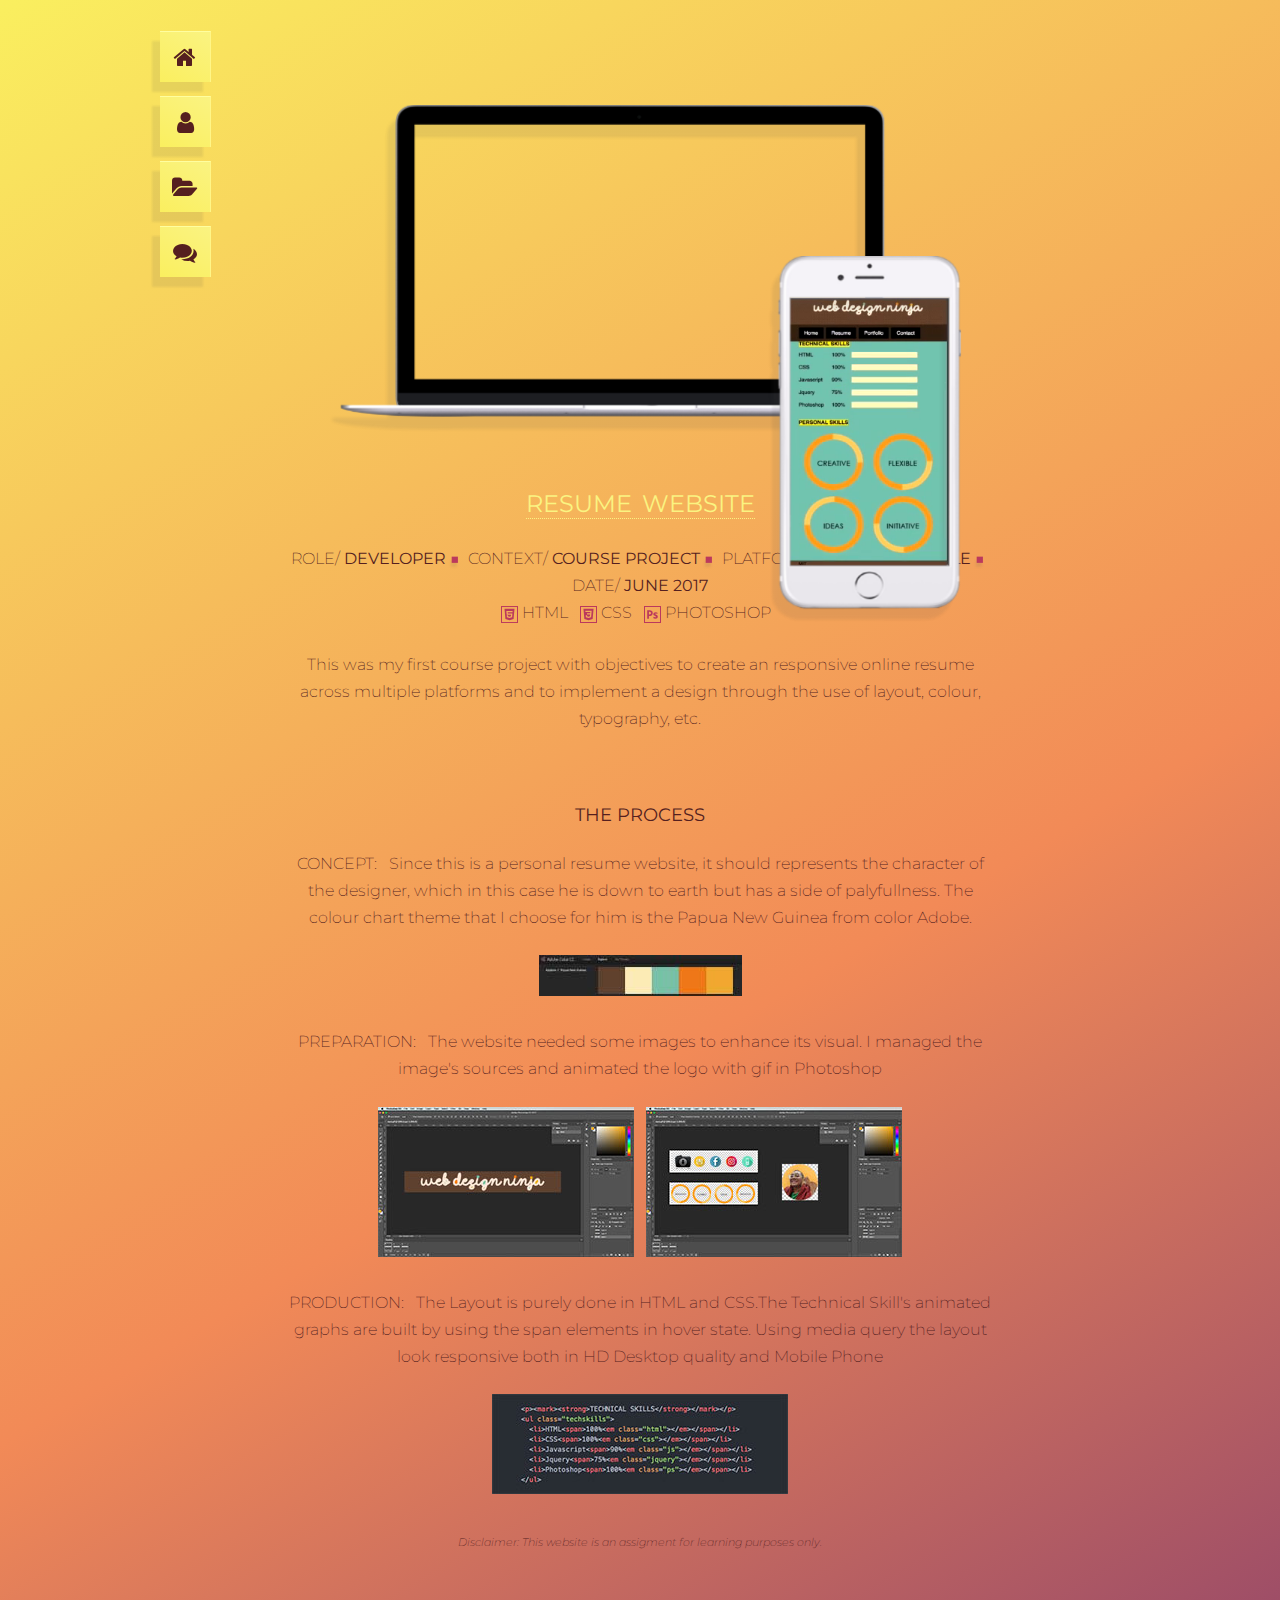
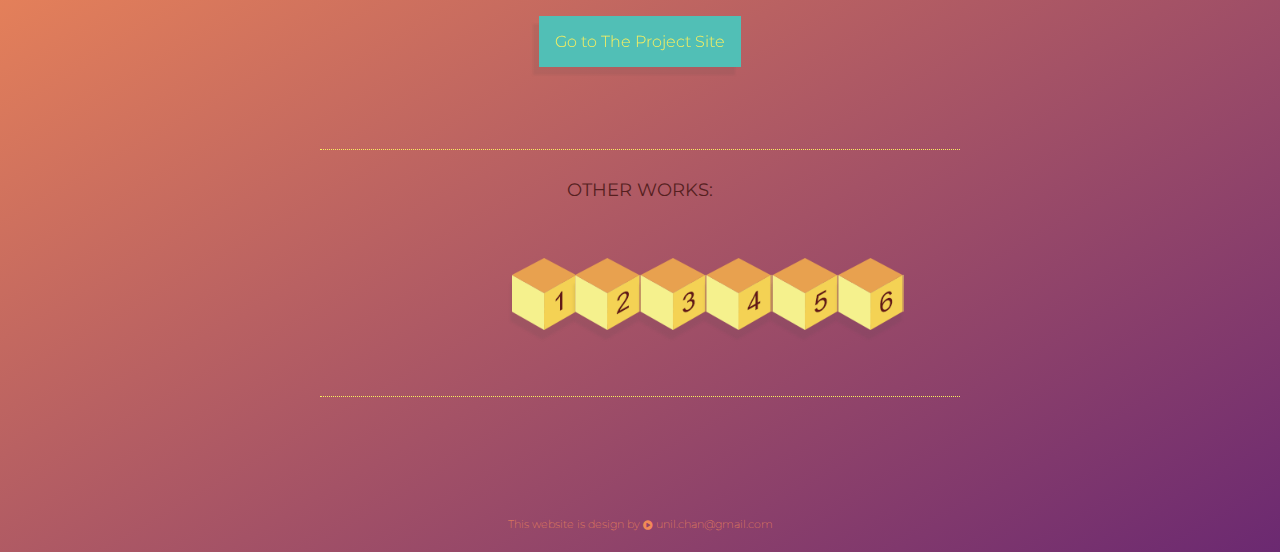
==== work.html @ a3d91840 "added all" ====
<!DOCTYPE html>
<html>

<head>
  <meta charset="utf-8">
  <title>Nila Portfolio</title>
  <meta name="robots" content="noindex, nofollow">
  <meta name="viewport" content="width=device-width, initial-scale=1">
  <link href="https://fonts.googleapis.com/css?family=Montserrat:100,200,300,400,500,600,700" rel="stylesheet">
  <link rel="stylesheet" href="https://cdnjs.cloudflare.com/ajax/libs/font-awesome/4.7.0/css/font-awesome.min.css">
  <link rel="stylesheet" href="styles.css">
</head>

<body>
  <header>
  </header>

  <div class="wrapper">

    <div class="sticky-nav">
    <nav>
      <ul>
        <li><a href="index.html"><span data-hover="HOME"><i style="font-size:24px" class="fa">&#xf015;</i></span></a></li>
        <li><a href="index.html#about"><span data-hover="ABOUT"><i style="font-size:24px" class="fa">&#xf007;</i></span></a></li>
        <li><a href="index.html#portfolio"><span data-hover="WORKS"><i style="font-size:24px" class="fa">&#xf07c;</i></span></a></li>
        <li><a href="index.html#contact"><span data-hover="CONTACT"><i style="font-size:24px" class="fa">&#xf086;</i></span></a></li>
      </ul>
    </nav>
  </div>

    <div id="container-work">
      <section>

<div class="gallery-container">

      <div class="work-gallery1">
        <div class="video">
          <iframe width="1920" height="1080" src="https://www.youtube.com/embed/rnm6Ynow0Yc?rel=0&amp;controls=0&amp;showinfo=0&amp;modestbranding=1&amp;autoplay=1&loop=1&playlist=rnm6Ynow0Yc&amp;vq=hd720" frameborder="0" allowfullscreen></iframe>
        </div> <!-- .video-->
        <div class="laptop"><img src="images/work/LAPTOP_RESIZE.png" alt="laptop"></div>
      </div> <!-- .work-gallery1-->

<div class="device">
      <div class="work-gallery2">
        <div class="video2">
          <video width="216" height="360" loop muted autoplay>
          <source src="movies/mobile_resume.mp4" type="video/mp4">
          Your browser does not support the video tag.
          </video>
        </div> <!-- .video2-->
        <div class="hp"><img src="images/work/HP_RESIZE.png" alt="mobile"></div>
      </div> <!-- .work-gallery2-->
</div> <!-- .device-->

</div>
<!-- .gallery-container-->

      <h2><strong class="title">RESUME WEBSITE</strong></h2>
      <p>ROLE/&nbsp;<strong>DEVELOPER</strong>&nbsp;<span class="block2">&#9632;</span>&nbsp; CONTEXT/&nbsp;<strong>COURSE PROJECT</strong>&nbsp;<span class="block2">&#9632;</span>&nbsp; PLATFORM/&nbsp;<strong>DESKTOP&MOBILE</strong>&nbsp;<span class="block2">&#9632;</span>&nbsp; DATE/&nbsp;<strong>JUNE 2017</strong>
      <br><svg class="icons"><g>
		<rect x="0.5" y="0.544" style="fill:none;stroke:#bb395d;stroke-miterlimit:10;" width="16" height="16"/>
		<path style="fill:#bb395d;" d="M3.499,2.863l0.91,10.225l4.085,1.136l4.096-1.137l0.911-10.224L3.499,2.863L3.499,2.863z
			 M5.39,5.29L5.36,4.953h3.136v1.254H6.729l0.114,1.284h1.653v1.254H5.698L5.39,5.29L5.39,5.29z M11.376,7.829l-0.294,3.302
			l-0.019,0.212l-2.569,0.713l-2.565-0.713L5.753,9.373H7.01l0.089,1l1.396,0.377l1.396-0.378l0.145-1.626H8.499V7.492h2.906
			l-0.03,0.337L11.376,7.829z M11.603,5.29l-0.057,0.636l-0.025,0.282H8.5V4.954h3.133L11.603,5.29z"/>
	</g></svg> HTML &nbsp; <svg class="icons"><g>
		<rect x="0.5" y="0.5" style="fill:none;stroke:#bb395d;stroke-miterlimit:10;" width="16" height="16"/>
		<path style="fill:#bb395d;" d="M8.508,10.644L8.508,10.644z M3.428,2.748l0.923,10.355l4.143,1.15l4.154-1.152l0.924-10.353
			C13.572,2.748,3.428,2.748,3.428,2.748z M11.654,5.116l-0.312,3.5l0,0l-0.216,2.415l-0.019,0.214l-2.605,0.722l-2.601-0.722
			L5.723,9.25h1.275l0.091,1.013l1.416,0.382l0.004-0.001h0.001l1.412-0.381l0.148-1.647H7.104L7.079,8.331L7.021,7.687l-0.03-0.341
			h3.19l0.116-1.3h-4.86L5.412,5.76L5.354,5.116l-0.03-0.341h6.361L11.654,5.116L11.654,5.116z"/>
	</g></svg> CSS &nbsp; <svg class="icons"><g>
		<rect x="0.5" y="0.5" style="fill:none;stroke:#bb395d;stroke-miterlimit:10;" width="16" height="16"/>
		<g>
			<path style="fill:#bb395d;" d="M7.93,5.027C7.414,4.581,6.645,4.328,5.568,4.328c-1.067,0-2.362,0.034-2.362,0.034v8.265h1.732
				V9.972c0,0,0.303-0.004,0.631-0.017c1.186-0.05,1.88-0.409,2.477-1.015C8.503,8.469,8.756,7.8,8.756,6.984
				S8.423,5.449,7.93,5.027z M5.522,8.506C5.243,8.509,5.125,8.518,4.937,8.5V5.646c0,0,0.367-0.013,0.723,0
				c0.892,0.033,1.365,0.663,1.365,1.43C7.024,7.93,6.451,8.495,5.522,8.506z"/>
			<path style="fill:#bb395d;" d="M12.136,8.759c-0.748-0.265-0.986-0.416-0.986-0.706c0-0.315,0.262-0.504,0.724-0.504
				c0.523,0,1.315,0.338,1.59,0.49V6.646c-0.374-0.189-0.942-0.421-1.653-0.421c-1.509,0-2.482,0.87-2.482,2.031
				c-0.013,0.718,0.473,1.232,1.734,1.661c0.711,0.24,0.898,0.571,0.898,0.887s-0.237,0.517-0.811,0.517
				c-0.561,0-1.385-0.321-1.734-0.534l0,0v1.375c0.462,0.252,1.13,0.491,1.734,0.509c1.759,0.055,2.643-0.858,2.643-2.005
				C13.781,9.756,13.295,9.163,12.136,8.759L12.136,8.759z"/>
		</g></svg> PHOTOSHOP &nbsp;</p>
      <p>This was my first course project with objectives to create an responsive online resume across multiple platforms and to implement a design through the use of layout, colour, typography, etc.
      </p>
      &nbsp;
      <h3><strong>THE PROCESS</strong></h3>
      <p>CONCEPT: &nbsp; Since this is a personal resume website, it should represents the character of the designer, which in this case he is down to earth but has a side of palyfullness. The colour chart theme that I choose for him is the Papua New Guinea from color Adobe.</p>
      <img src="images/work/resume/theme.jpg" alt="theme">
      <p>PREPARATION: &nbsp; The website needed some images to enhance its visual. I managed the image's sources and animated the logo with gif in Photoshop</p>
      <img src="images/work/resume/animate.jpg" alt="animate"> &nbsp; <img src="images/work/resume/items.jpg" alt="items">
      <p>PRODUCTION: &nbsp; The Layout is purely done in HTML and CSS.The Technical Skill's animated graphs are built by using the span elements in hover state. Using media query the layout look responsive both in HD Desktop quality and Mobile Phone</p>
      <img src="images/work/resume/html.jpg" alt="animate">
      <p><em><small>Disclaimer: This website is an assigment for learning purposes only.</small></em></p>
      </section>
      <div class="button"><h4><a href="https://nilaindriasari.github.io/resume/index.html" target="_blank">Go to The Project Site</a></h4></div>
    </div>
    <!-- .container-->

    <div class="other-link">
      <h3><strong>OTHER WORKS:</strong></h3>
      <ul>
        <a class="accordion1" href="#">Portfolio1</a>
        <a class="accordion2" href="work2.html">Portfolio2</a>
        <a class="accordion3" href="work3.html">Portfolio3</a>
        <a class="accordion4" href="work4.html">Portfolio4</a>
        <a class="accordion5" href="work5.html">Portfolio5</a>
        <a class="accordion6" href="work6.html">Portfolio6</a>
      </ul>
    </div>

  </div>
  <!-- .wrapper-->


  <footer>
    <small>This website is design by <a href="mailto:unil.chan@gmail.com"><i class="fa fa-play-circle" aria-hidden="true"></i> unil.chan@gmail.com</a></small>
  </footer>
  <script src="js/smoothscroll.js"></script>
  <script src="js/custom.js"></script>
  </body>

</html>
---- styles.css ----
body {
  background: linear-gradient(-30deg, #6b2971, #f28a57, #faef5f) no-repeat;
  font-size: 14px;
  font-family: 'Montserrat', sans-serif;
  font-weight: 200;
  text-align: center;
  margin: 0;
  color: #551f1f;
  padding-top: 5em;
  line-height: 1.7;
}
@media screen and (min-width: 48em){
  body{
    font-size: 16px;
  }
}

a {
  color: #551f1f;
  text-decoration: none;
}

a:hover {
  color: #6b2971;
}

footer a{
  color: #f28a57;
}
footer a:hover{
  color: #faef5f;
}

p {
    margin: 1.5em 0;
}

h1 {
    font-size: 1.4em;
    font-weight: 100;
    line-height: 1.4;
    margin: 1em 0;
}
@media screen and (min-width: 48em){
  h1 {
    font-size: 2.5em;
  }
}

h2 {
    font-size: 1.2em;
    font-weight: 200;
    line-height: 1.2;
    margin: 1.0909em 0;
    word-spacing: 4px;
}
@media screen and (min-width: 48em){
  h2 {
    font-size: 1.5em;
  }
}

h3 {
    font-size: 1.1em;
    font-weight: 200;
    line-height: 1.2;
    margin: 1.2em 0;
}

h4 {
    font-size: .7em;
    font-weight: 300;
    line-height: 1;
    margin: 1.2em 0;
}
@media screen and (min-width: 48em){
  h4 {
      font-size: 1em;
    }
}

small {
    font-size: .7em;
    line-height: 1.7143;
    margin: 1.7143em 0;
}
strong{
  font-weight: 400;
}
.name{
  font-weight: 600;
}
.fa {
    vertical-align: middle;
  }

  img {
    max-width: 100%;
    height: auto;
  }

.title{
  border-bottom: .5px dotted #faf381;
  color: #faf381;
}

/* Layout
------------------------------------------*/

header,
.container1,
.container2,
.container3,
.container-work
footer {
  margin: 0 auto;
  width: 55%;
  max-width: 1080px;
}
footer{
  color: #f28a57;
  margin-bottom: 1em;
}

.wrapper {
  padding: 7em 0;
  /*background: #ffffff;*/
}

.container1,
.container2,
.container3,
.container-work {
  padding-top: 7em;
  padding-bottom: 7em;
  border-top: .3px dotted #faef5f;
}

/* Head styling
------------------------------------------*/

.pic{
  display: block;
  align-items: center;
  vertical-align: middle;
}

.pic img{
  margin: 0 auto;
  /*filter: drop-shadow(-8px 10px 1px rgba(70, 70, 70, 0.1));*/
  transform: translatey(0px);
	animation: float 6s ease-in-out infinite;
  margin-left: 3em;
  margin-right: 2em;
}

.top-text{
  margin-left: -8em;
  transform: scale(.9);
}

@media screen and (min-width: 48em){
  .pic{
    display: flex;
    flex-direction: row;
    align-items: center;
    vertical-align: middle;
  }
  .top-text{
    margin-left: 1em;
    transform: scale(1);
  }
}
@keyframes float {
	0% {
		transform: translatey(0px);
	}
	50% {
		transform: translatey(-10px);
	}
	100% {
		transform: translatey(0px);
	}
}

.pic h1{
  margin-right: 0em;
  margin-left: 2em;
}
@media screen and (min-width: 48em) {
  .pic h1{
    margin-right: 5em;
    margin-left: 0em;
  }
}

.rw-sentence{
  margin: 0;
  text-align: left;
	text-shadow: 1px 1px 1px rgba(70, 70, 70, 0.1));
  filter: drop-shadow(-2px 3px .5px rgba(70, 70, 70, 0.1));
}
@media screen and (min-width: 48em){
  .rw-sentence{
    margin: 0;
    text-align: left;
  	text-shadow: 1px 1px 1px rgba(70, 70, 70, 0.1));
    filter: drop-shadow(-2px 3px .5px rgba(70, 70, 70, 0.1));
  }
}

.rw-sentence span{
	white-space: nowrap;
}

.rw-words{
  color: #51bfb6;
	display: inline;
	text-indent: 10px;
}
.rw-words span{
  padding-bottom: .1em;
  padding-left: .2em;
	position: absolute;
	opacity: 0;
	overflow: hidden;
	width: 100%;
  animation: rotateWordsSecond 12s linear infinite 0s;
}

.rw-words span:nth-child(2) {
	animation-delay: 4s;
}

.rw-words span:nth-child(3) {
	animation-delay: 8s;
}

@keyframes rotateWordsSecond {
    0% { opacity: 1; animation-timing-function: ease-in; width: 0px; }
    10% { opacity: 0.3; width: 0px; }
	  20% { opacity: 1; width: 100%; }
    27% { opacity: 0; width: 100%; }
    100% { opacity: 0; }
}

.border{
  display: flex;
  position: absolute;
  margin-top: -2.3em;
  margin-left: 3.3em;
  padding: 0em;
  color: #faef5f;
}

/* Nav
------------------------------------------*/
ul {
  list-style: none;
  display: block;
  /*margin: 60px auto;*/
  /*width: 100px;*/
  padding: 0em;
  filter: drop-shadow(-8px 10px 1px rgba(70, 70, 70, 0.1));
}
@media screen and (min-width:48em){
  ul{
    width: 400px;
  }
}

li {
  position: relative;
  display: block;
  width: 50px;
  height: 50px;
  line-height: 50px;
  text-align: center;
  font-size: 10px;
  cursor: pointer;
  margin: 0;
  padding-top: 1.5em;
  perspective: 1000px;
}

li span {
	position: relative;
  display: block;
	width: 50px;
  background: linear-gradient(30deg, #faef5f, #faf381);
	transition: transform 0.3s;
	transform-origin: 50% 0;
	transform-style: preserve-3d;
  border-top: .05px solid #FFFE9F;
  border-right: .05px solid #FFF687;
}

li span::before {
	position: absolute;
	top: 100%;
	left: 0;
	width: 100%;
	height: 100%;
	background: #dfae45;
	content: attr(data-hover);
	transition: background 0.5s;
	transform: rotateX(-90deg);
	transform-origin: 50% 0;
  align-content: center;
}

li:hover span,
li:focus span {
	transform: rotateX(90deg) translateY(-22px);
}

li:hover span::before,
li:focus span::before {
	background: linear-gradient(30deg, #bb395d, #f28a57);
  border-top: .05px solid #FFD39F;
  border-right: .05px solid #FFD39F;
  color: #FFF7E3;
}

nav a{
  transition: all 7s ease-in-out;
}

.sticky-nav {
  position: fixed;
  left: 0em;
  top: 0em;
  z-index: 99;
}
@media screen and (min-width: 48em){
  .sticky-nav {
    left: 10em;
  }
}

/* About Page
------------------------------------------*/
.edu-text{
    display: block;
}

.education{
  text-align: center;
  width: 100%;
}

.yoobee{
  margin: 0 auto;
  margin-top: 2em;
}

.yoobee img{
  filter: drop-shadow(-1px 4px 1px rgba(70, 70, 70, 0.1));
}

@media screen and (min-width: 48em){
  .edu-text{
      display: flex;
  }
  .education{
    text-align: right;
    width: 65%;
  }
}

/* Work Page
------------------------------------------*/

.block1{
  color: #faf381;
  filter: drop-shadow(-1px 4px 1px rgba(70, 70, 70, 0.1));
}

.block2{
  color: #bb395d;
  filter: drop-shadow(-1px 4px 1px rgba(70, 70, 70, 0.1));
}

.block3{
  color: #f28a57;
  filter: drop-shadow(-1px 4px 1px rgba(70, 70, 70, 0.1));
}

#portfolio img.thumb:hover,
#portfolio img.thumb:active{
  cursor: pointer;
  animation: float .5s ease-in-out;
}

img.thumb{
  margin-top: 1em;
  margin-right: 1em;
  margin-left: 1em;
}


/* LAptop & HP gallery for Work Page
------------------------------------------*/

#container-work{
  margin: 0 auto;
  width: 55%;
  max-width: 1080px;
  margin-top: -10em;
  padding-bottom: 3em;
  /*border-bottom: .3px dotted #faef5f;*/
}
@media screen and (min-width: 48em){
  #container-work{
    padding-bottom: 5em;
  }
}

.gallery-container{
  width: 100%;
  align-items: center;
  min-height:45em;
  position:relative;
}

.device {
  position: absolute;
  /* left: 65em; */
  right: 0em;
  min-width: 245px;
  top: 33em;
}
@media screen and (min-width: 48em){
  .gallery-container{
    min-height: 0em;
  }
}

.work-gallery1{
  position: relative;
  display: block;
  align-items: center;
  margin: 0em auto;
  /*margin-top: 10em;*/
  margin-bottom: 2em;
  transform: scale(1.7);
}

.work-gallery1 img{
  /*animation: float 6s ease-in-out infinite;*/
  filter: drop-shadow(-10px 15px 2px rgba(70, 70, 70, 0.1));
}

.laptop{
  position: absolute;
  top: 3em;
  left: 0;
  width:100%;
}

.video {
  /*max-width:560px;*/
  max-width: 100%;
  position: relative;
  padding-bottom: 56.25%;
  padding-top: 30px;
  height: 0;
  overflow: hidden;
  transform: scale(.76) translateY(28px); /*new*/
}
@media screen and (min-width: 48em){
  .work-gallery1{
    margin-top: 0em;
    transform: scale(.85);
  }
  .video {
    transform: scale(.76) translateY(0px); /*new*/
  }
}

.video img,
.video2 img {
  margin: 0 auto;
}

.video iframe,
.video object,
.video embed,
.video2 source {
  position: absolute;
  top: 0;
  left: 0;
  width: 100%;
  height: 100%;
}

.work-gallery2{
  position: relative;
  margin-top: -14em;
  margin-bottom: 2em;
  transform: scale(.75);
}
.work-gallery2 img{
  filter: drop-shadow(-10px 15px 2px rgba(70, 70, 70, 0.1));
}

@media screen and(min-width: 48em){
  .work-gallery2{
    margin-top: -25em;
  }
}

.hp{
  position: absolute;
  top: 0em;
  left: 0em;
  /*width:100%;*/
}

.video2 {
  /*max-width:560px;*/
  max-width: 100%;
  position: absolute;
  top: 56px;
  left: 13px;
  /*padding-bottom: 56.25%;
  padding-top: 30px;*/
  /*height: 0;*/
  overflow: hidden;
  transform: scale(1);
}

@media screen and (min-width: 48em){
  .work-gallery2{
    position: relative;
    margin-top: -19em;
    margin-bottom: 0em;
    right: 0em;
    transform: scale(.75);
  }
}

/*navigation button in Work Page
------------*/

.button{
  margin: 0 auto;
  width: 70%;
  margin-top: 4em;
}
@media screen and (min-width: 48em){
  .button{
    margin: 0 auto;
    /*width: 20%;*/
    margin-top: 5em;
  }
}

.button h4 a{
  padding: 1em;
  background-color: #51bfb6;
  color: #faef5f;
  filter: drop-shadow(-6px 8px 1px rgba(70, 70, 70, 0.1));
}

.button h4 a:hover{
  background-color: #faef5f;
  color: #51bfb6;
  filter: drop-shadow(-6px 8px 1px rgba(70, 70, 70, 0.1));
}

.other-link{
  width: 70%;
  padding-top: .5em;
  margin: 0 auto;
  max-width:100%;
  overflow:hidden;
  border-top: .3px dotted #faef5f;
  border-bottom: .3px dotted #faef5f;
}
@media screen and (min-width: 48em) {
  .other-link{
    width:50%;
  }
}

.other-link ul{
  max-width:100%;
  list-style: none;
  /*display: block;
  justify-content: space-between;*/
  filter: none;
  margin-bottom: 3em;
  /*margin-top: 2em;*/
}

/* New */

.other-link a{
  display: block;
  width: 100%;
  font-size: 14px;
  line-height: 1.5em;
  text-align: center;
  margin-bottom: -.5em;
  padding: 35px 25px;
  transform: scale(.7);
}

@media screen and (min-width:48em){
.other-link a{
  flex: .5;
  transition: flex 500ms ease-in-out;
  padding: 20px;
  transform: scale(.7);
}

.other-link a:hover {
  flex: 2;
}
}
@media screen and (min-width:48em){
  .other-link ul{
    width: 50%;
    display: flex;
    flex-direction: row;
    justify-content: space-between;
    padding-bottom: 1em;
    filter: none;
    margin: 0 auto;
    margin-top: 3em;
    margin-bottom: 3em;
    transition: flex 500ms ease-in-out;
    transform: scale(.8);
  }
  .other-link ul:hover{
    width: 78%;
  }
  .other-link a {
    transform: scale(1);
    padding: 35px 7.5px;
    transition: flex 500ms ease-in-out;
  }
}

.other-link a{
  color: rgba(255, 255, 255, 0);
}


/* New */

.accordion1 {
  background-position: left;
  background: url(images/button/try_button1.png) no-repeat;
  filter: drop-shadow(-2px 12px 1px rgba(70, 70, 70, 0.1));
}

.accordion2 {
  background-position: left;
  background: url(images/button/try_button2.png) no-repeat;
  filter: drop-shadow(-2px 12px 1px rgba(70, 70, 70, 0.1));
}

.accordion3 {
  background-position: left;
  background: url(images/button/try_button3.png) no-repeat;
  filter: drop-shadow(-2px 12px 1px rgba(70, 70, 70, 0.1));
}

.accordion4 {
  background-position: left;
  background: url(images/button/try_button4.png) no-repeat;
  filter: drop-shadow(-2px 12px 1px rgba(70, 70, 70, 0.1));
}

.accordion5 {
  background-position: left;
  background: url(images/button/try_button5.png) no-repeat;
  filter: drop-shadow(-2px 12px 1px rgba(70, 70, 70, 0.1));
}

.accordion6 {
  background-position: left;
  background: url(images/button/try_button6.png) no-repeat;
  filter: drop-shadow(-2px 12px 1px rgba(70, 70, 70, 0.1));
}


/* icon
----*/

.icons{
  width: 17px;
  height: 17px;
  vertical-align: middle;
}





/* contact page styling
--------*/
.social-media ul{
  align-content: center;
  margin: 0 auto;
  vertical-align: middle;
}

.social-channels {
    list-style: none;
    padding: 0;
    display: flex;
    justify-content: center;
    padding-top: 1em;
}

.social-channels li {
    margin-right: 2em;
}

.social-channels li a {
    width: 50px;
    height: 50px;
    display: block;
    transition: .2s;
    text-indent: 110%;
    white-space: nowrap;
    overflow: hidden;
  }

.social-channels li a:hover {
  cursor: pointer;
  animation: float .5s ease-in-out;
}


  .email, .linkedin, .googleplus{
  	background: url(images/icon/sprites.png) no-repeat;
  }

  .email{
  	background-position: 0 0;
  	width: 50px;
  	height: 50px;
  }

  .linkedin{
  	background-position: -50px 0;
  	width: 50px;
  	height: 50px;
  }

  .googleplus{
  	background-position: -99px 0;
  	width: 50px;
  	height: 50px;
  }
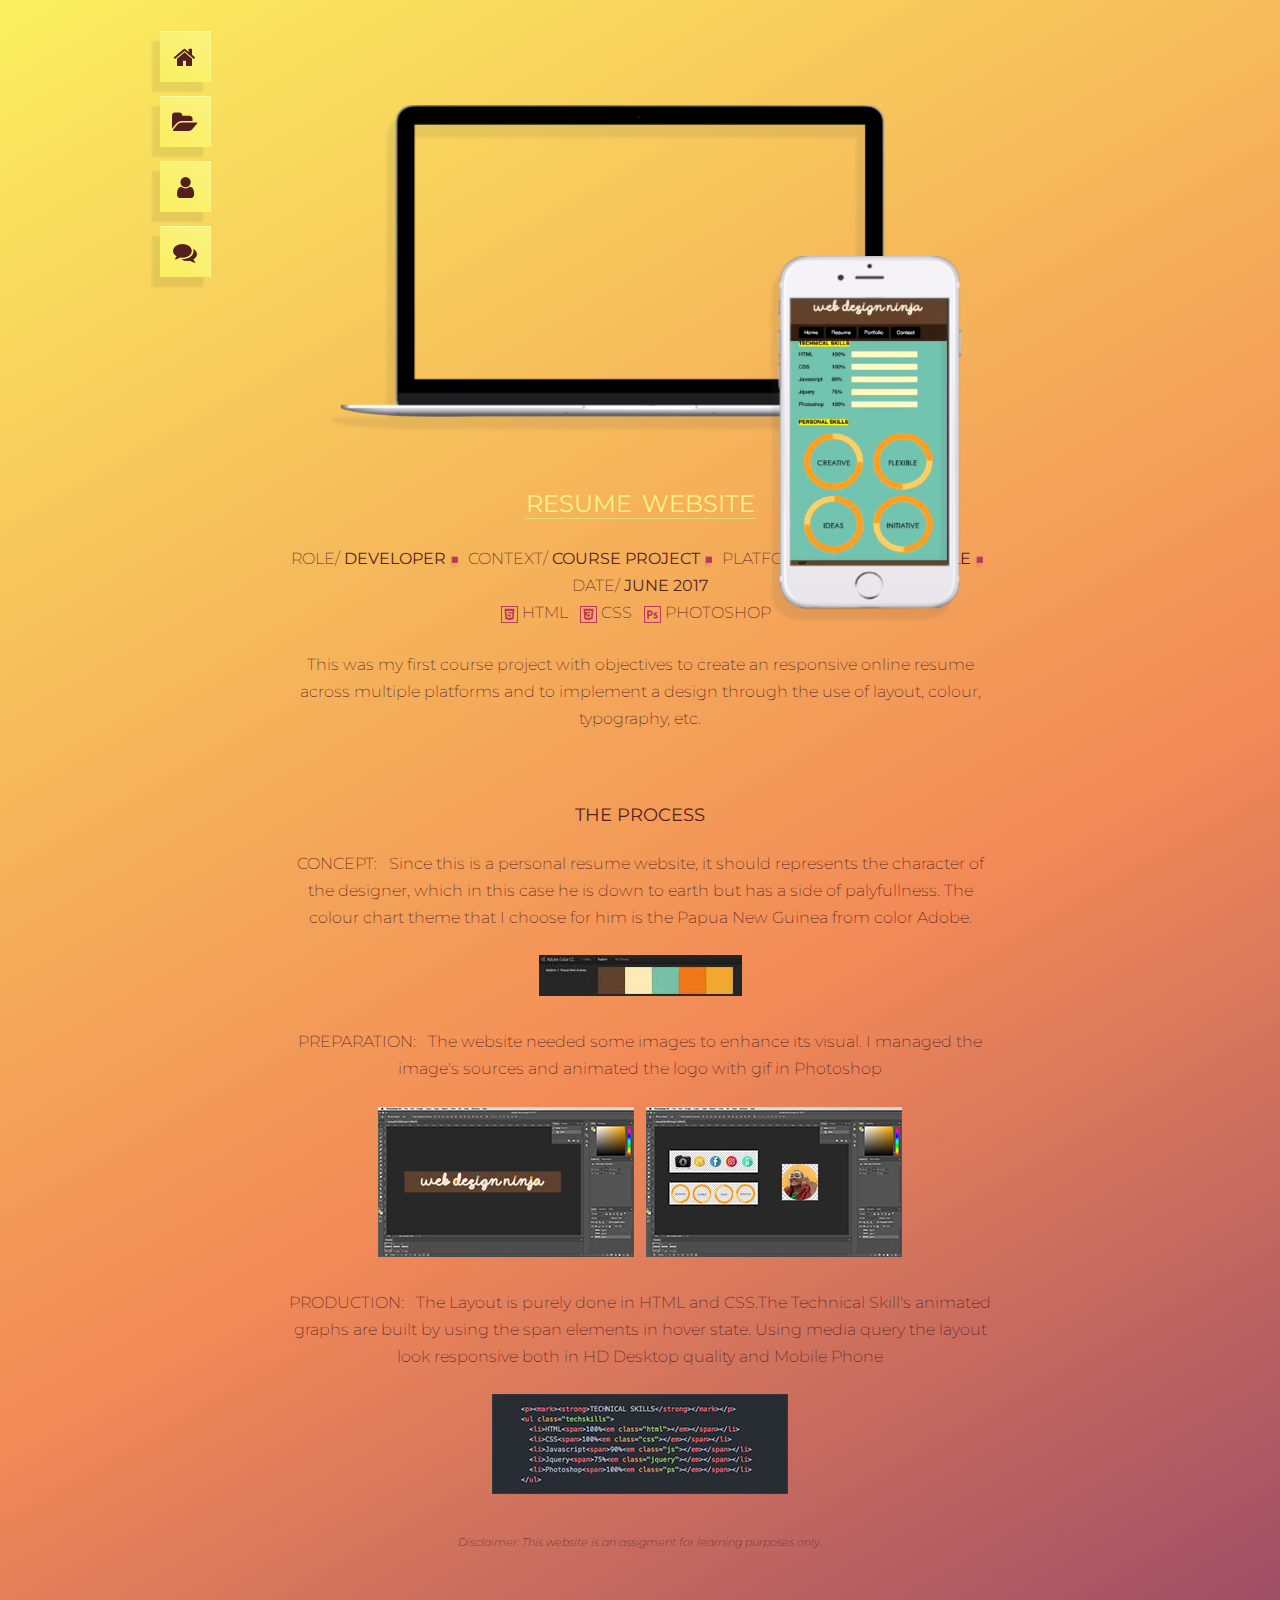
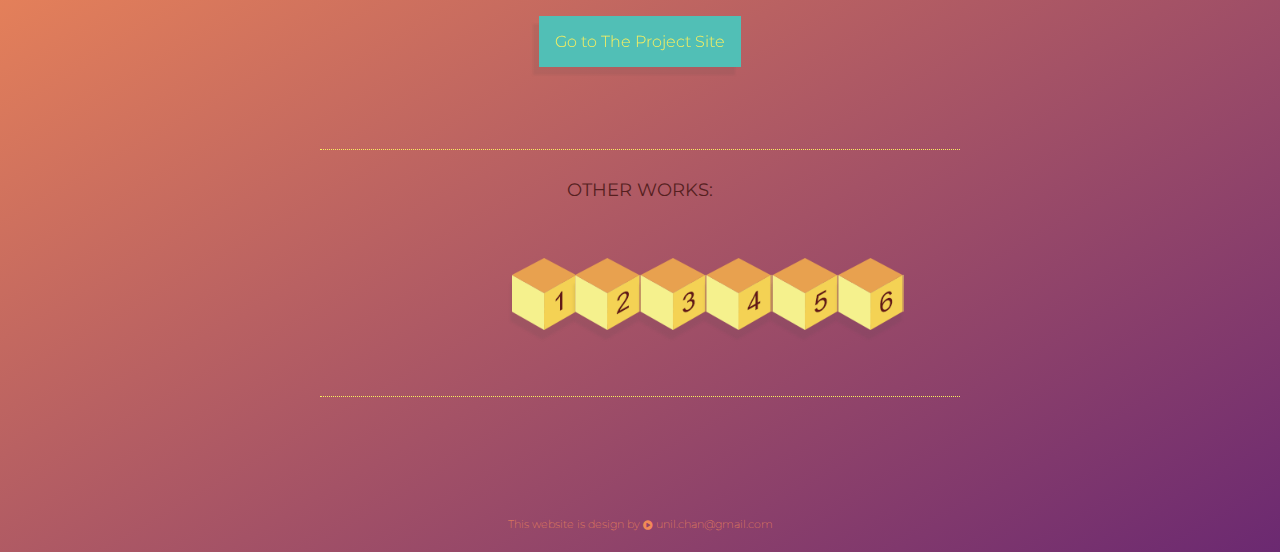
==== commit 7a8bb19a: "added new" ====
--- a/work.html
+++ b/work.html
@@ -21,9 +21,9 @@
     <nav>
       <ul>
         <li><a href="index.html"><span data-hover="HOME"><i style="font-size:24px" class="fa">&#xf015;</i></span></a></li>
-        <li><a href="index.html#about"><span data-hover="ABOUT"><i style="font-size:24px" class="fa">&#xf007;</i></span></a></li>
-        <li><a href="index.html#portfolio"><span data-hover="WORKS"><i style="font-size:24px" class="fa">&#xf07c;</i></span></a></li>
-        <li><a href="index.html#contact"><span data-hover="CONTACT"><i style="font-size:24px" class="fa">&#xf086;</i></span></a></li>
+        <li><a href="#portfolio"><span data-hover="WORKS"><i style="font-size:24px" class="fa">&#xf07c;</i></span></a></li>
+        <li><a href="#about"><span data-hover="ABOUT"><i style="font-size:24px" class="fa">&#xf007;</i></span></a></li>
+        <li><a href="#contact"><span data-hover="CONTACT"><i style="font-size:24px" class="fa">&#xf086;</i></span></a></li>
       </ul>
     </nav>
   </div>
--- a/styles.css
+++ b/styles.css
@@ -128,12 +128,24 @@
 }
 
 .container1,
-.container2,
 .container3,
 .container-work {
   padding-top: 7em;
   padding-bottom: 7em;
+}
+
+.container2{
+  padding-top: 0em;
+  padding-bottom: 7em;
+}
+
+.container-work{
   border-top: .3px dotted #faef5f;
+}
+
+.container1 {
+  border-top: .3px dotted #faef5f;
+  border-bottom: .3px dotted #faef5f;
 }
 
 /* Head styling
@@ -355,6 +367,10 @@
 }
 
 .yoobee img{
+  filter: drop-shadow(-1px 4px 1px rgba(70, 70, 70, 0.1));
+}
+
+.skill{
   filter: drop-shadow(-1px 4px 1px rgba(70, 70, 70, 0.1));
 }
 
@@ -697,9 +713,6 @@
 }
 
 
-
-
-
 /* contact page styling
 --------*/
 .social-media ul{
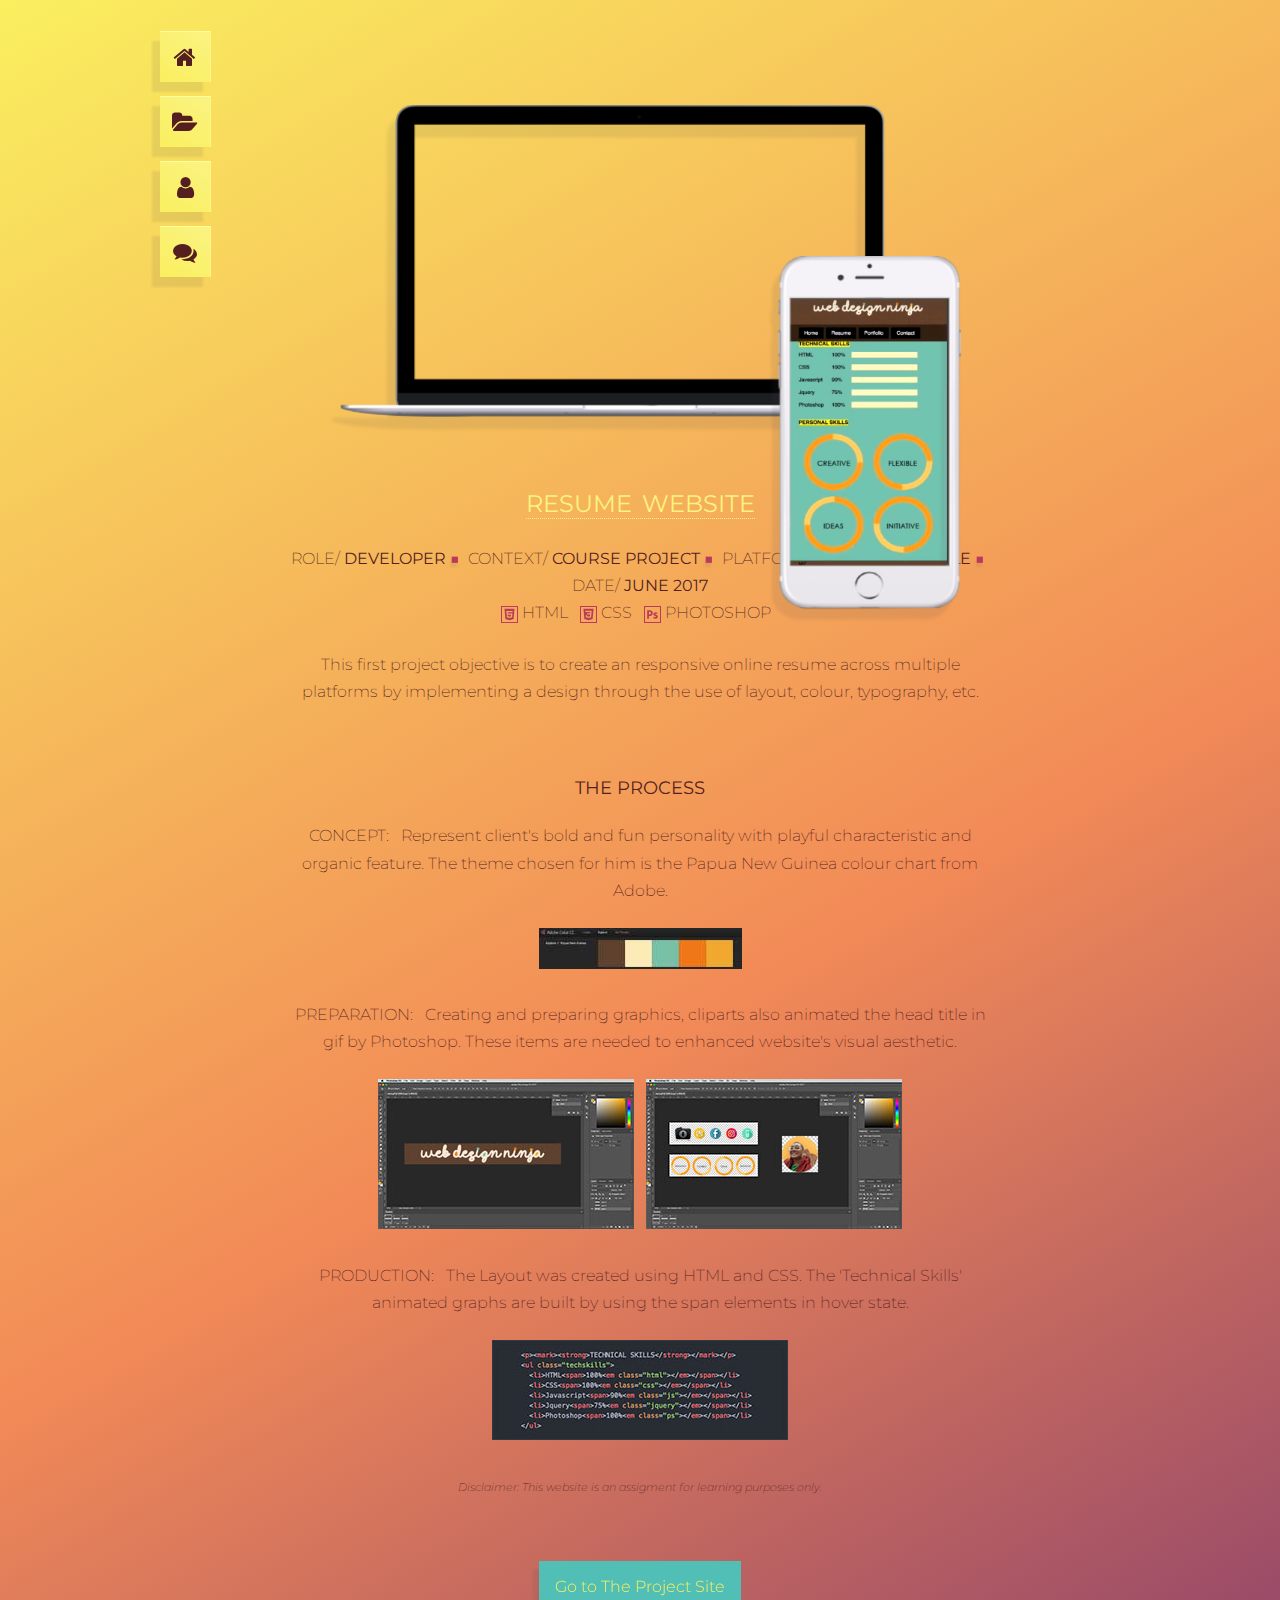
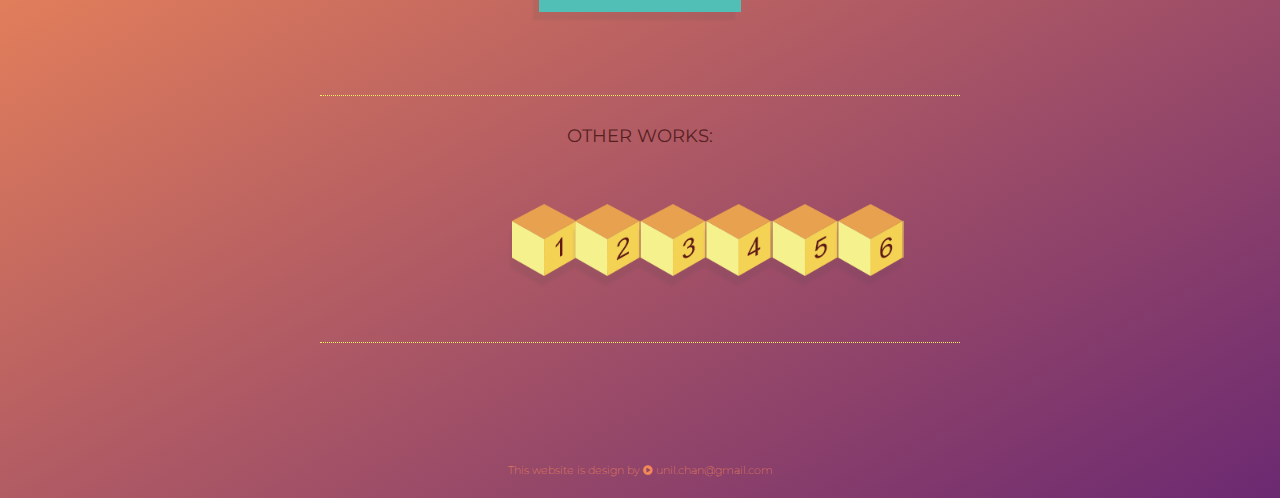
==== commit c254d632: "added all" ====
--- a/work.html
+++ b/work.html
@@ -21,9 +21,9 @@
     <nav>
       <ul>
         <li><a href="index.html"><span data-hover="HOME"><i style="font-size:24px" class="fa">&#xf015;</i></span></a></li>
-        <li><a href="#portfolio"><span data-hover="WORKS"><i style="font-size:24px" class="fa">&#xf07c;</i></span></a></li>
-        <li><a href="#about"><span data-hover="ABOUT"><i style="font-size:24px" class="fa">&#xf007;</i></span></a></li>
-        <li><a href="#contact"><span data-hover="CONTACT"><i style="font-size:24px" class="fa">&#xf086;</i></span></a></li>
+        <li><a href="index.html#portfolio"><span data-hover="WORKS"><i style="font-size:24px" class="fa">&#xf07c;</i></span></a></li>
+        <li><a href="index.html#about"><span data-hover="ABOUT"><i style="font-size:24px" class="fa">&#xf007;</i></span></a></li>
+        <li><a href="index.html#contact"><span data-hover="CONTACT"><i style="font-size:24px" class="fa">&#xf086;</i></span></a></li>
       </ul>
     </nav>
   </div>
@@ -82,15 +82,15 @@
 				c-0.561,0-1.385-0.321-1.734-0.534l0,0v1.375c0.462,0.252,1.13,0.491,1.734,0.509c1.759,0.055,2.643-0.858,2.643-2.005
 				C13.781,9.756,13.295,9.163,12.136,8.759L12.136,8.759z"/>
 		</g></svg> PHOTOSHOP &nbsp;</p>
-      <p>This was my first course project with objectives to create an responsive online resume across multiple platforms and to implement a design through the use of layout, colour, typography, etc.
+      <p>This first project objective is to create an responsive online resume across multiple platforms by implementing a design through the use of layout, colour, typography, etc.
       </p>
       &nbsp;
       <h3><strong>THE PROCESS</strong></h3>
-      <p>CONCEPT: &nbsp; Since this is a personal resume website, it should represents the character of the designer, which in this case he is down to earth but has a side of palyfullness. The colour chart theme that I choose for him is the Papua New Guinea from color Adobe.</p>
+      <p>CONCEPT: &nbsp; Represent client's bold and fun personality with playful characteristic and organic feature. The theme chosen for him is the Papua New Guinea colour chart from Adobe.</p>
       <img src="images/work/resume/theme.jpg" alt="theme">
-      <p>PREPARATION: &nbsp; The website needed some images to enhance its visual. I managed the image's sources and animated the logo with gif in Photoshop</p>
+      <p>PREPARATION: &nbsp; Creating and preparing graphics, cliparts also animated the head title in gif by Photoshop. These items are needed to enhanced website's visual aesthetic.</p>
       <img src="images/work/resume/animate.jpg" alt="animate"> &nbsp; <img src="images/work/resume/items.jpg" alt="items">
-      <p>PRODUCTION: &nbsp; The Layout is purely done in HTML and CSS.The Technical Skill's animated graphs are built by using the span elements in hover state. Using media query the layout look responsive both in HD Desktop quality and Mobile Phone</p>
+      <p>PRODUCTION: &nbsp; The Layout was created using HTML and CSS. The 'Technical Skills' animated graphs are built by using the span elements in hover state.</p>
       <img src="images/work/resume/html.jpg" alt="animate">
       <p><em><small>Disclaimer: This website is an assigment for learning purposes only.</small></em></p>
       </section>
--- a/styles.css
+++ b/styles.css
@@ -103,6 +103,7 @@
   border-bottom: .5px dotted #faf381;
   color: #faf381;
 }
+
 
 /* Layout
 ------------------------------------------*/
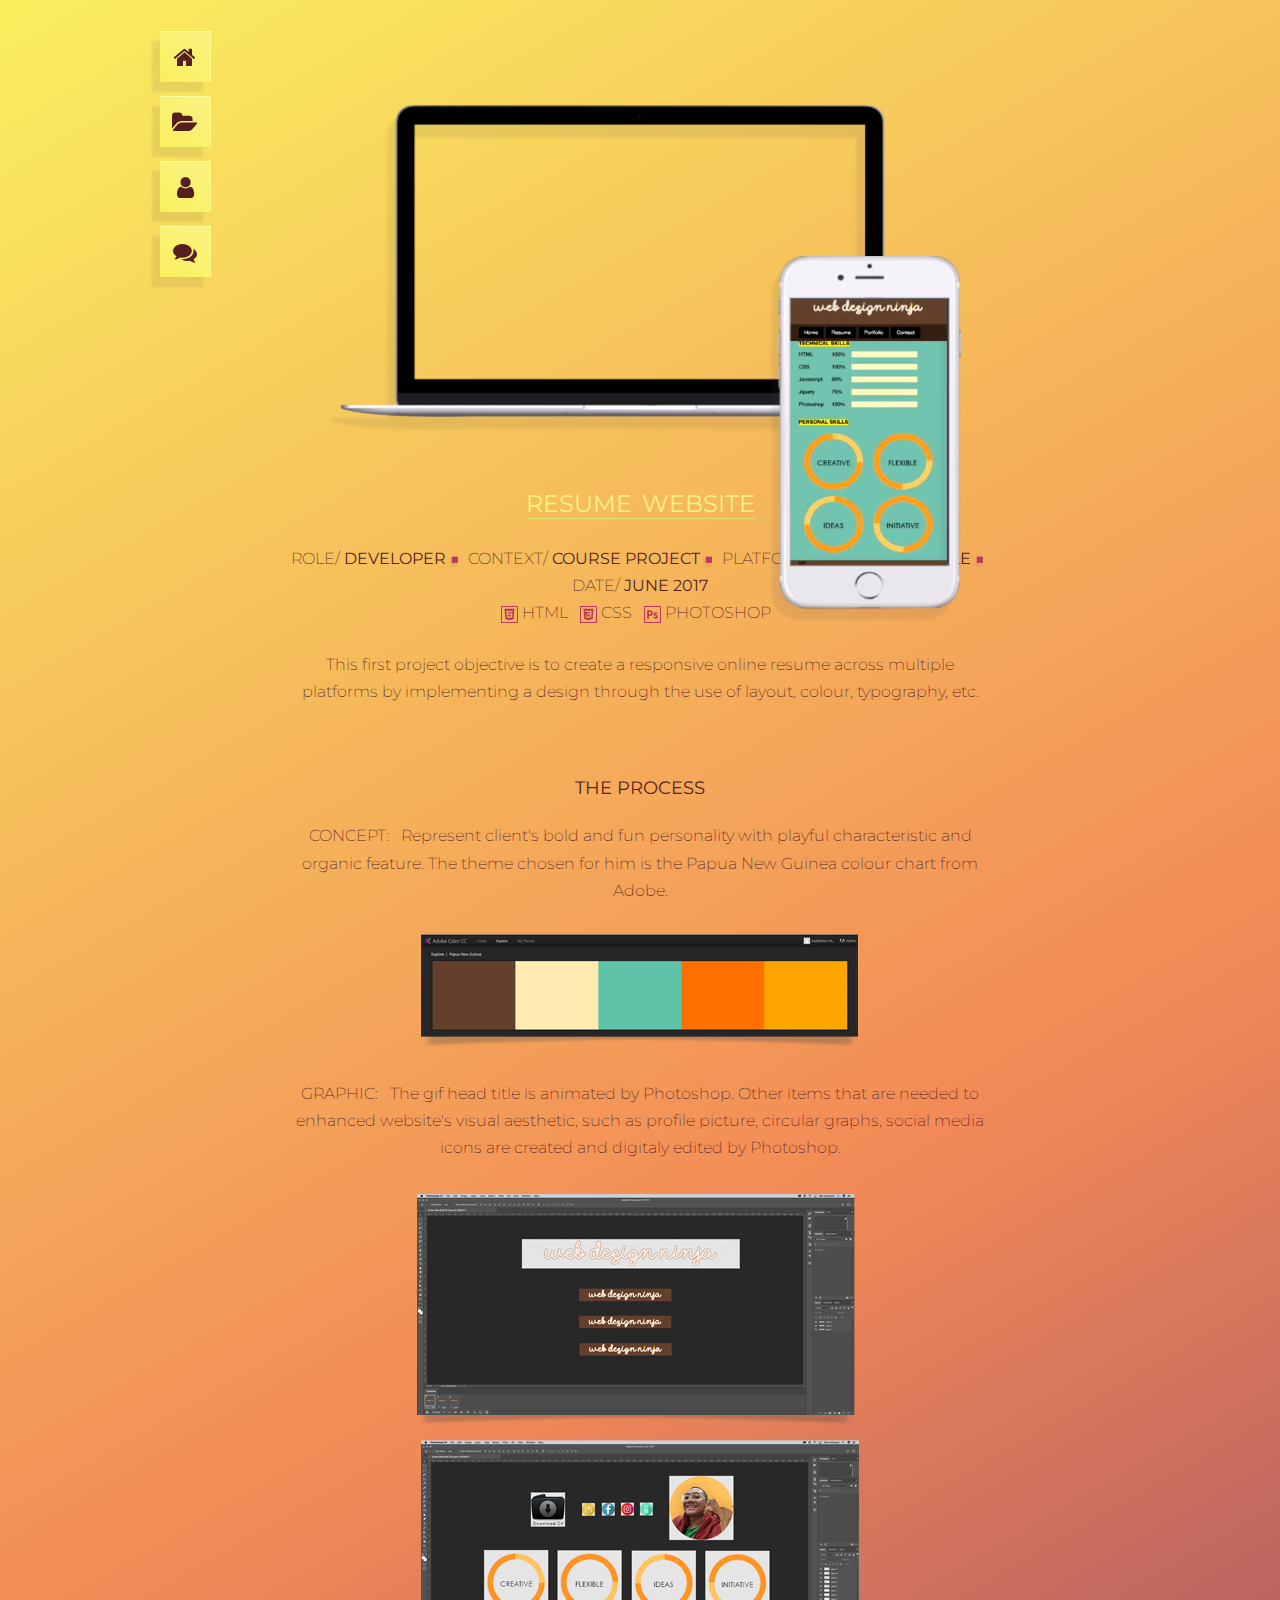
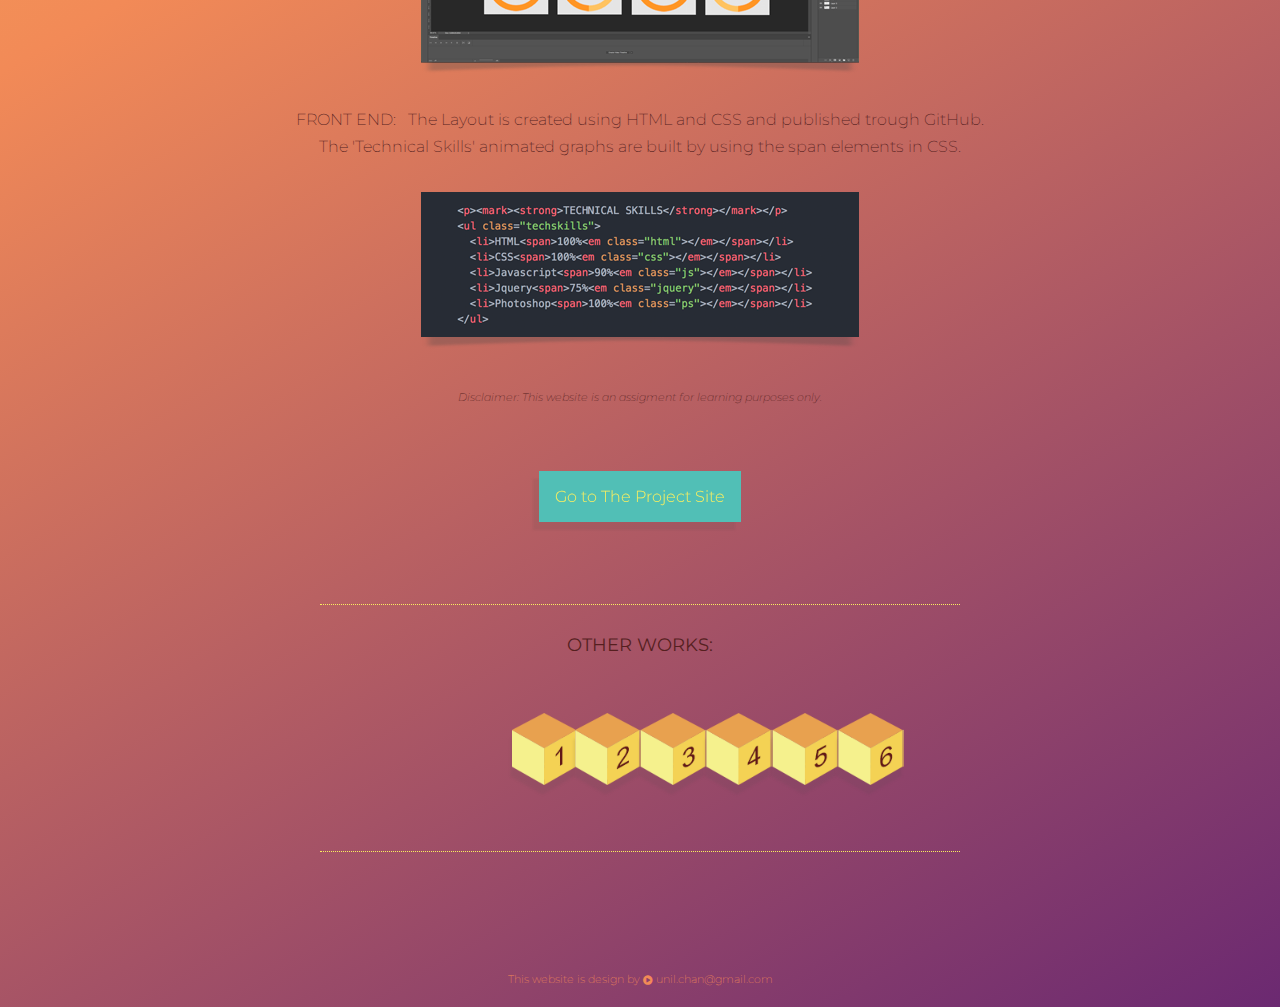
==== commit 5eb2aa32: "Added all" ====
--- a/work.html
+++ b/work.html
@@ -82,16 +82,16 @@
 				c-0.561,0-1.385-0.321-1.734-0.534l0,0v1.375c0.462,0.252,1.13,0.491,1.734,0.509c1.759,0.055,2.643-0.858,2.643-2.005
 				C13.781,9.756,13.295,9.163,12.136,8.759L12.136,8.759z"/>
 		</g></svg> PHOTOSHOP &nbsp;</p>
-      <p>This first project objective is to create an responsive online resume across multiple platforms by implementing a design through the use of layout, colour, typography, etc.
+      <p>This first project objective is to create a responsive online resume across multiple platforms by implementing a design through the use of layout, colour, typography, etc.
       </p>
       &nbsp;
       <h3><strong>THE PROCESS</strong></h3>
       <p>CONCEPT: &nbsp; Represent client's bold and fun personality with playful characteristic and organic feature. The theme chosen for him is the Papua New Guinea colour chart from Adobe.</p>
-      <img src="images/work/resume/theme.jpg" alt="theme">
-      <p>PREPARATION: &nbsp; Creating and preparing graphics, cliparts also animated the head title in gif by Photoshop. These items are needed to enhanced website's visual aesthetic.</p>
-      <img src="images/work/resume/animate.jpg" alt="animate"> &nbsp; <img src="images/work/resume/items.jpg" alt="items">
-      <p>PRODUCTION: &nbsp; The Layout was created using HTML and CSS. The 'Technical Skills' animated graphs are built by using the span elements in hover state.</p>
-      <img src="images/work/resume/html.jpg" alt="animate">
+      <img src="images/work/resume/resume_01.png" alt="theme">
+      <p>GRAPHIC: &nbsp; The gif head title is animated by Photoshop. Other items that are needed to enhanced website's visual aesthetic, such as profile picture, circular graphs, social media icons are created and digitaly edited by Photoshop.</p>
+      <img src="images/work/resume/resume_03.png" alt="animate"> &nbsp; <img src="images/work/resume/resume_02.png" alt="items">
+      <p>FRONT END: &nbsp; The Layout is created using HTML and CSS and published trough GitHub. The 'Technical Skills' animated graphs are built by using the span elements in CSS.</p>
+      <img src="images/work/resume/resume_04.png" alt="animate">
       <p><em><small>Disclaimer: This website is an assigment for learning purposes only.</small></em></p>
       </section>
       <div class="button"><h4><a href="https://nilaindriasari.github.io/resume/index.html" target="_blank">Go to The Project Site</a></h4></div>
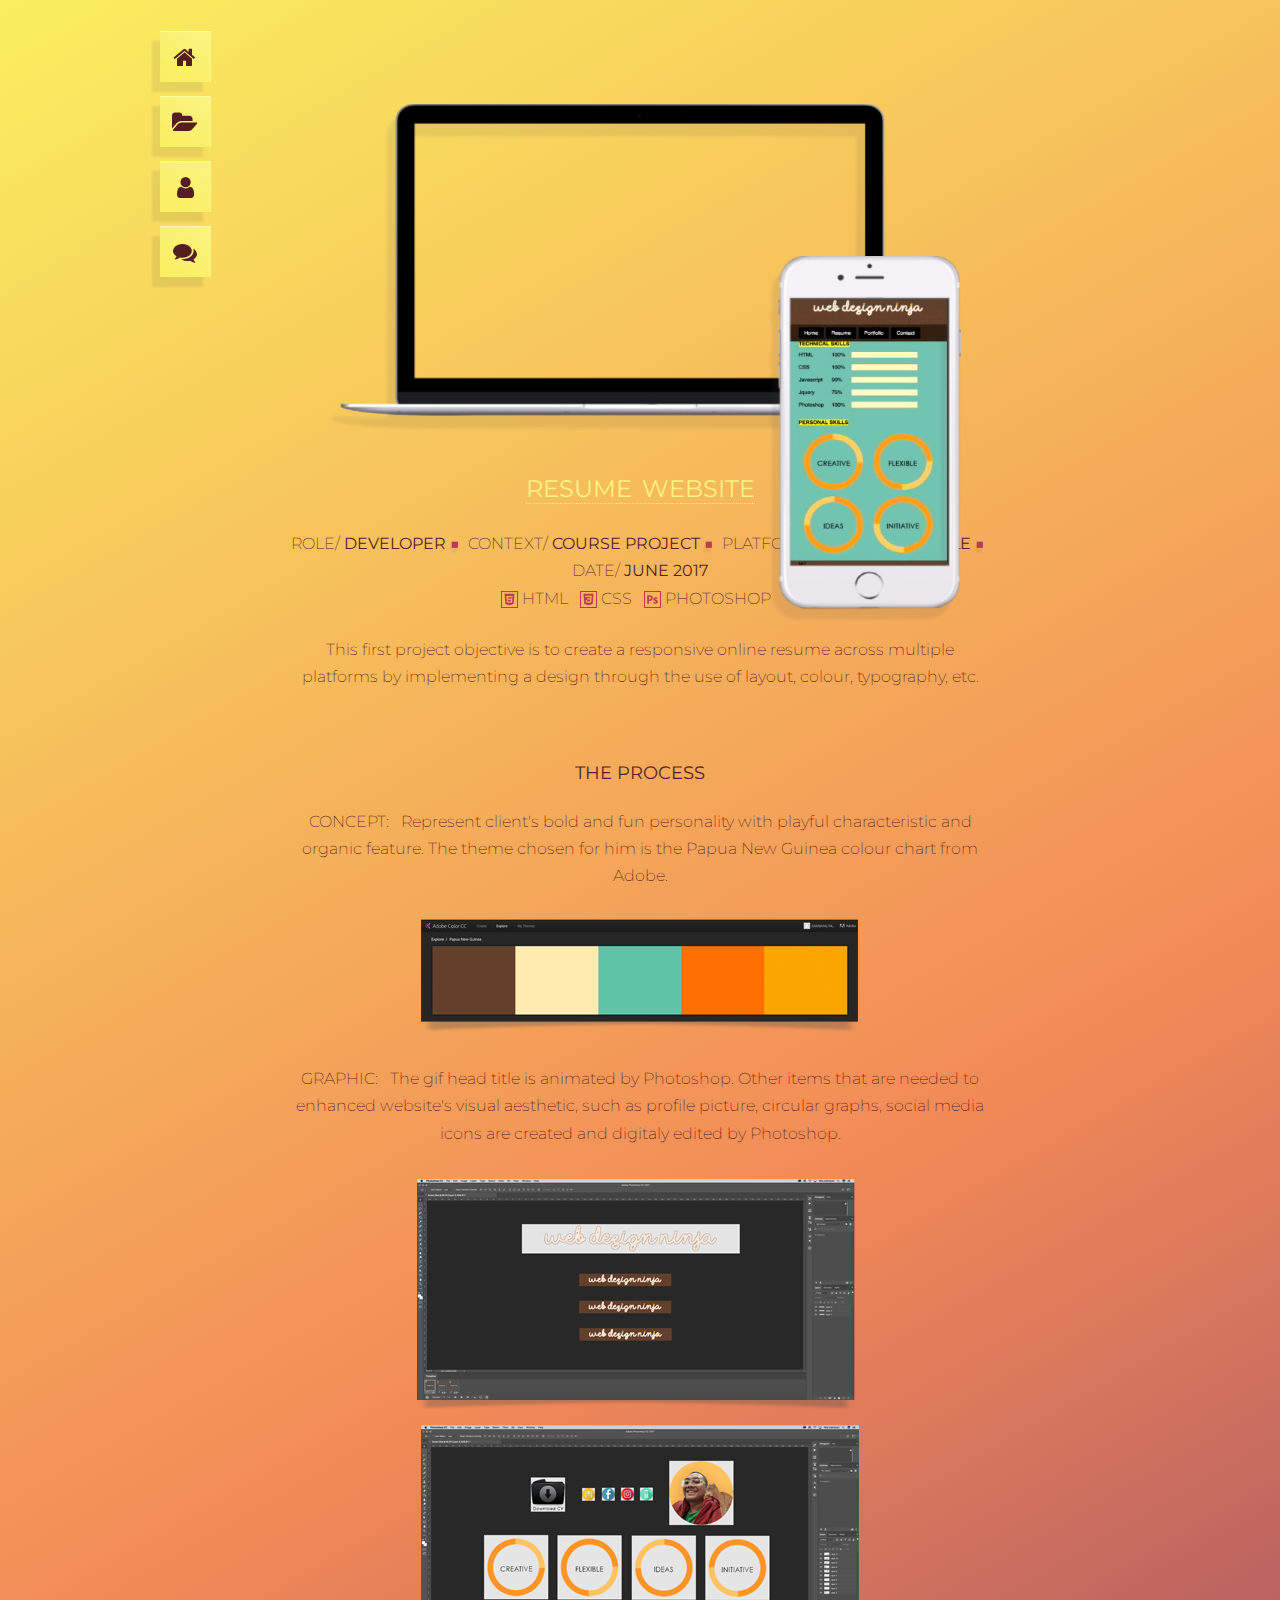
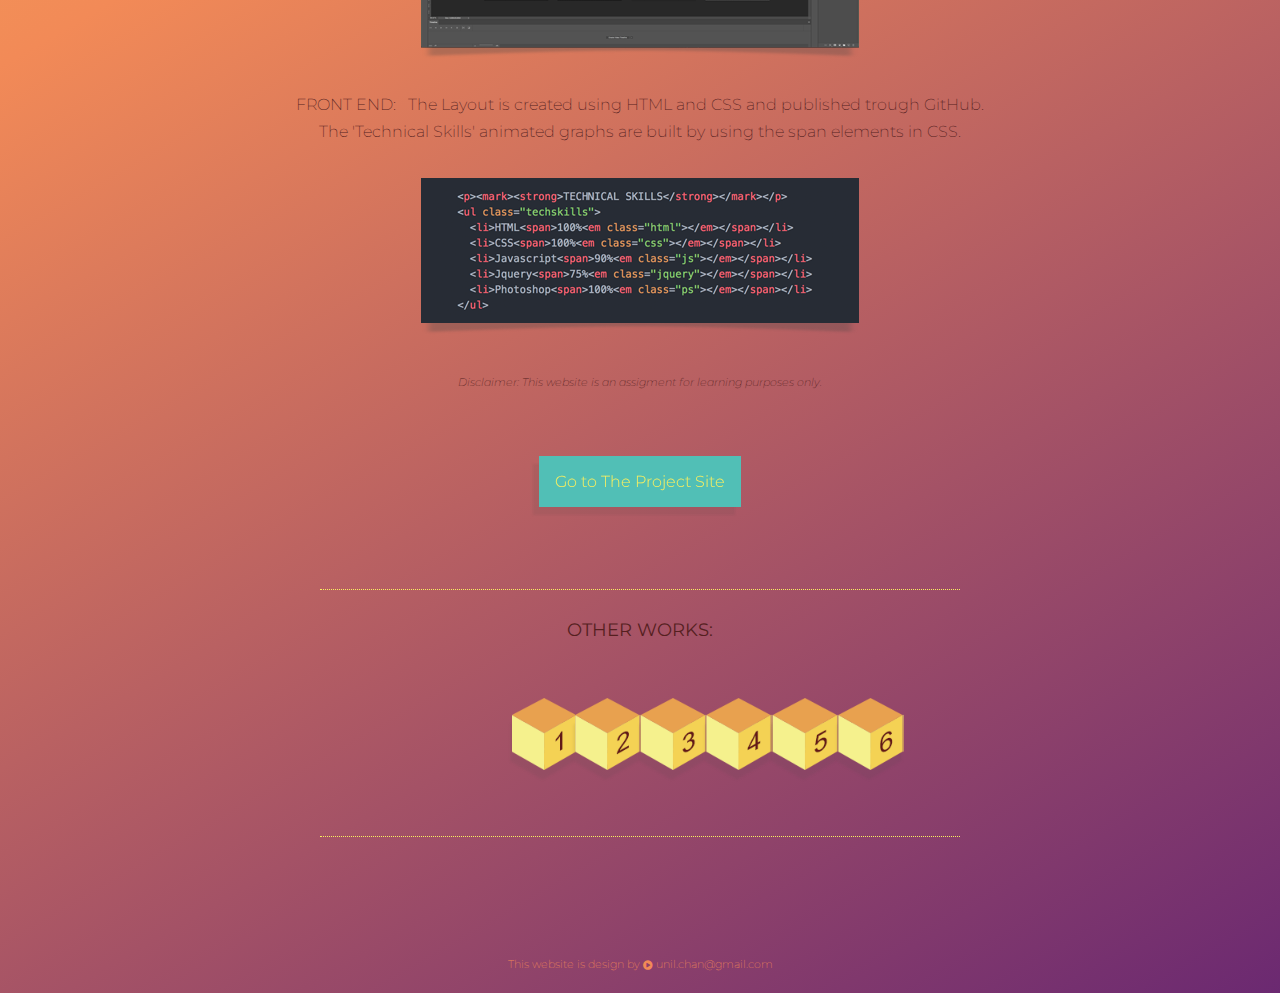
==== commit bc544815: "added all new" ====
--- a/work.html
+++ b/work.html
@@ -34,9 +34,9 @@
 <div class="gallery-container">
 
       <div class="work-gallery1">
-        <div class="video">
-          <iframe width="1920" height="1080" src="https://www.youtube.com/embed/rnm6Ynow0Yc?rel=0&amp;controls=0&amp;showinfo=0&amp;modestbranding=1&amp;autoplay=1&loop=1&playlist=rnm6Ynow0Yc&amp;vq=hd720" frameborder="0" allowfullscreen></iframe>
-        </div> <!-- .video-->
+        <div class="video video-resume">
+          <!-- <iframe width="1920" height="1080" src="https://www.youtube.com/embed/rnm6Ynow0Yc?rel=0&amp;controls=0&amp;showinfo=0&amp;modestbranding=1&amp;autoplay=1&loop=1&playlist=rnm6Ynow0Yc&amp;vq=hd720" frameborder="0" allowfullscreen></iframe> -->
+        </div>
         <div class="laptop"><img src="images/work/LAPTOP_RESIZE.png" alt="laptop"></div>
       </div> <!-- .work-gallery1-->
 
--- a/styles.css
+++ b/styles.css
@@ -437,6 +437,7 @@
   width: 100%;
   align-items: center;
   min-height:45em;
+  /*min-height: 30em;*/
   position:relative;
 }
 
@@ -446,11 +447,15 @@
   right: 0em;
   min-width: 245px;
   top: 33em;
+  /*top: 15em; /*new*/*/
 }
 @media screen and (min-width: 48em){
   .gallery-container{
     min-height: 0em;
   }
+  /*.device {
+    top: 33em;
+  }*/
 }
 
 .work-gallery1{
@@ -480,7 +485,8 @@
   max-width: 100%;
   position: relative;
   padding-bottom: 56.25%;
-  padding-top: 30px;
+  /*padding-top: 30px;*/
+  padding-top: .95em;
   height: 0;
   overflow: hidden;
   transform: scale(.76) translateY(28px); /*new*/
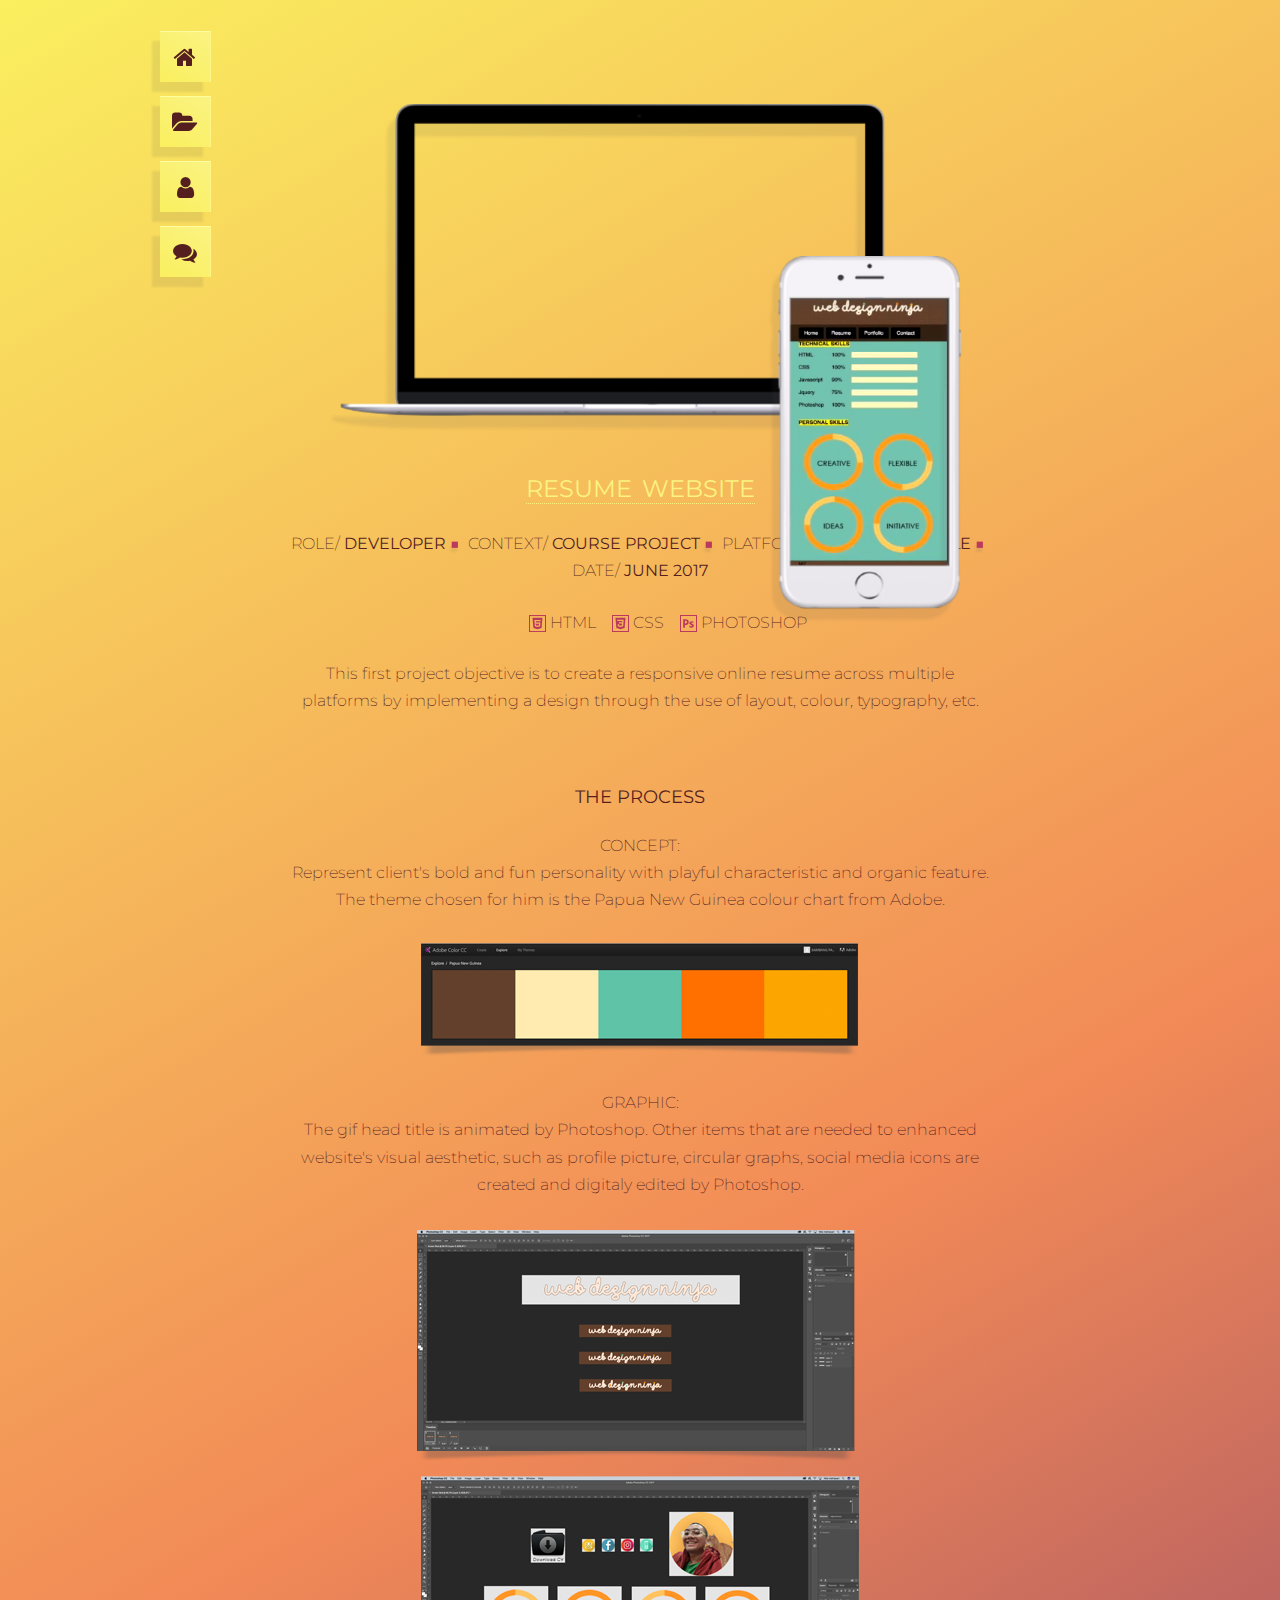
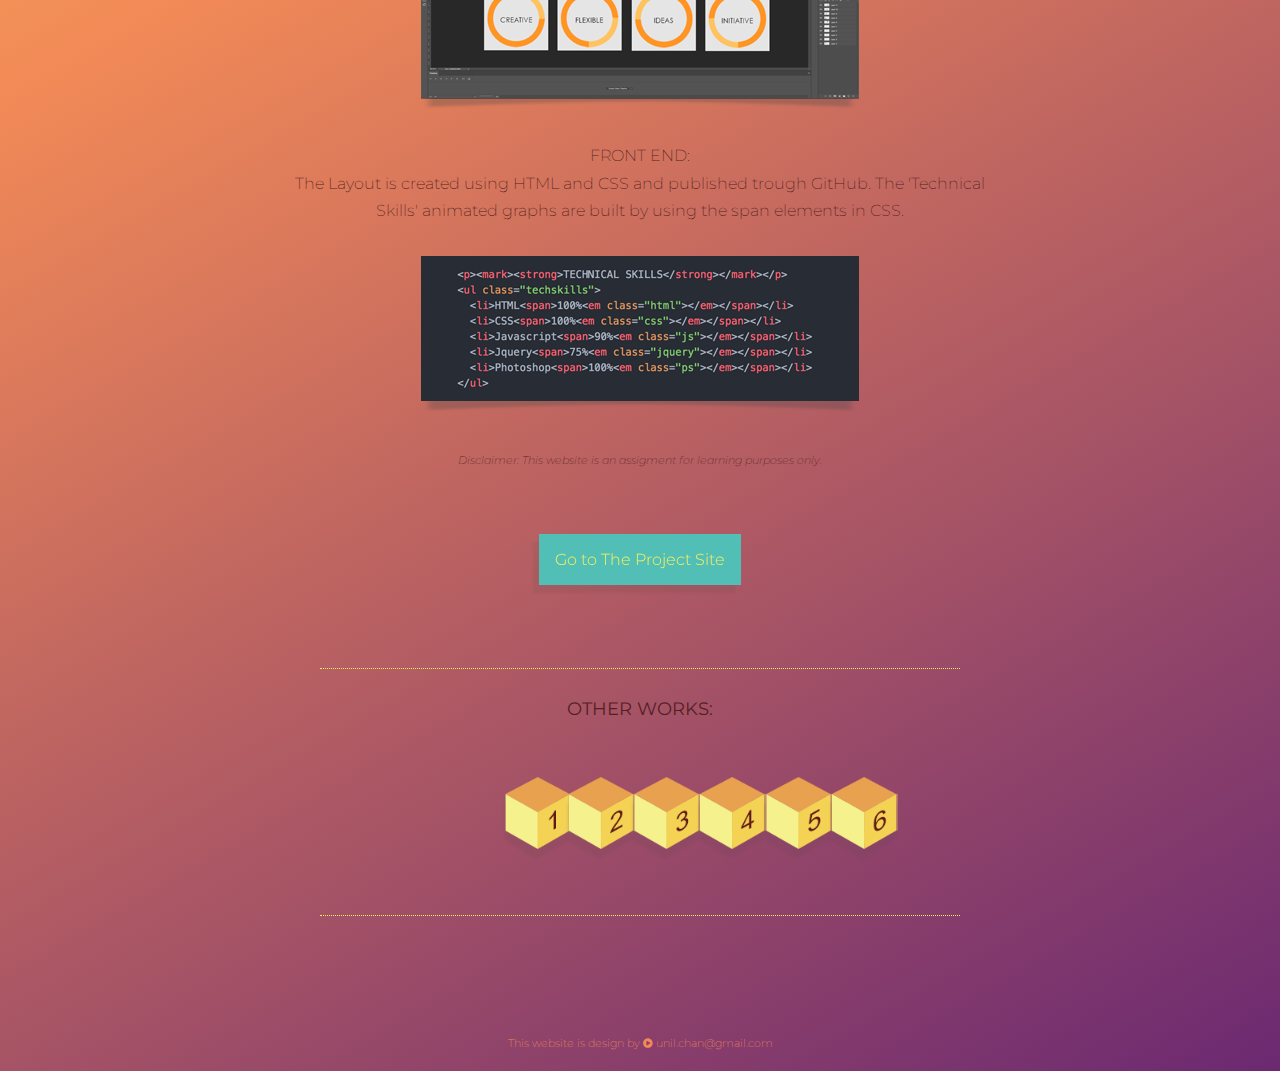
==== commit 59b2630b: "added all new" ====
--- a/work.html
+++ b/work.html
@@ -56,20 +56,20 @@
 <!-- .gallery-container-->
 
       <h2><strong class="title">RESUME WEBSITE</strong></h2>
-      <p>ROLE/&nbsp;<strong>DEVELOPER</strong>&nbsp;<span class="block2">&#9632;</span>&nbsp; CONTEXT/&nbsp;<strong>COURSE PROJECT</strong>&nbsp;<span class="block2">&#9632;</span>&nbsp; PLATFORM/&nbsp;<strong>DESKTOP&MOBILE</strong>&nbsp;<span class="block2">&#9632;</span>&nbsp; DATE/&nbsp;<strong>JUNE 2017</strong>
-      <br><svg class="icons"><g>
+      <p>ROLE/&nbsp;<strong>DEVELOPER</strong>&nbsp;<span class="block-info">&#9632;</span>&nbsp; CONTEXT/&nbsp;<strong>COURSE PROJECT</strong>&nbsp;<span class="block-info">&#9632;</span>&nbsp; PLATFORM/&nbsp;<strong>DESKTOP&MOBILE</strong>&nbsp;<span class="block-info">&#9632;</span>&nbsp; DATE/&nbsp;<strong>JUNE 2017</strong>
+      <br><ul class="software"><li><svg class="icons"><g>
 		<rect x="0.5" y="0.544" style="fill:none;stroke:#bb395d;stroke-miterlimit:10;" width="16" height="16"/>
 		<path style="fill:#bb395d;" d="M3.499,2.863l0.91,10.225l4.085,1.136l4.096-1.137l0.911-10.224L3.499,2.863L3.499,2.863z
 			 M5.39,5.29L5.36,4.953h3.136v1.254H6.729l0.114,1.284h1.653v1.254H5.698L5.39,5.29L5.39,5.29z M11.376,7.829l-0.294,3.302
 			l-0.019,0.212l-2.569,0.713l-2.565-0.713L5.753,9.373H7.01l0.089,1l1.396,0.377l1.396-0.378l0.145-1.626H8.499V7.492h2.906
 			l-0.03,0.337L11.376,7.829z M11.603,5.29l-0.057,0.636l-0.025,0.282H8.5V4.954h3.133L11.603,5.29z"/>
-	</g></svg> HTML &nbsp; <svg class="icons"><g>
+	</g></svg> HTML </li><li><svg class="icons"><g>
 		<rect x="0.5" y="0.5" style="fill:none;stroke:#bb395d;stroke-miterlimit:10;" width="16" height="16"/>
 		<path style="fill:#bb395d;" d="M8.508,10.644L8.508,10.644z M3.428,2.748l0.923,10.355l4.143,1.15l4.154-1.152l0.924-10.353
 			C13.572,2.748,3.428,2.748,3.428,2.748z M11.654,5.116l-0.312,3.5l0,0l-0.216,2.415l-0.019,0.214l-2.605,0.722l-2.601-0.722
 			L5.723,9.25h1.275l0.091,1.013l1.416,0.382l0.004-0.001h0.001l1.412-0.381l0.148-1.647H7.104L7.079,8.331L7.021,7.687l-0.03-0.341
 			h3.19l0.116-1.3h-4.86L5.412,5.76L5.354,5.116l-0.03-0.341h6.361L11.654,5.116L11.654,5.116z"/>
-	</g></svg> CSS &nbsp; <svg class="icons"><g>
+	</g></svg> CSS </li><li><svg class="icons"><g>
 		<rect x="0.5" y="0.5" style="fill:none;stroke:#bb395d;stroke-miterlimit:10;" width="16" height="16"/>
 		<g>
 			<path style="fill:#bb395d;" d="M7.93,5.027C7.414,4.581,6.645,4.328,5.568,4.328c-1.067,0-2.362,0.034-2.362,0.034v8.265h1.732
@@ -81,18 +81,20 @@
 				c-0.013,0.718,0.473,1.232,1.734,1.661c0.711,0.24,0.898,0.571,0.898,0.887s-0.237,0.517-0.811,0.517
 				c-0.561,0-1.385-0.321-1.734-0.534l0,0v1.375c0.462,0.252,1.13,0.491,1.734,0.509c1.759,0.055,2.643-0.858,2.643-2.005
 				C13.781,9.756,13.295,9.163,12.136,8.759L12.136,8.759z"/>
-		</g></svg> PHOTOSHOP &nbsp;</p>
+		</g></svg> PHOTOSHOP </li></ul></p>
+    <div class="body-text">
       <p>This first project objective is to create a responsive online resume across multiple platforms by implementing a design through the use of layout, colour, typography, etc.
       </p>
       &nbsp;
       <h3><strong>THE PROCESS</strong></h3>
-      <p>CONCEPT: &nbsp; Represent client's bold and fun personality with playful characteristic and organic feature. The theme chosen for him is the Papua New Guinea colour chart from Adobe.</p>
+      <p>CONCEPT:<br>Represent client's bold and fun personality with playful characteristic and organic feature. The theme chosen for him is the Papua New Guinea colour chart from Adobe.</p>
       <img src="images/work/resume/resume_01.png" alt="theme">
-      <p>GRAPHIC: &nbsp; The gif head title is animated by Photoshop. Other items that are needed to enhanced website's visual aesthetic, such as profile picture, circular graphs, social media icons are created and digitaly edited by Photoshop.</p>
+      <p>GRAPHIC:<br>The gif head title is animated by Photoshop. Other items that are needed to enhanced website's visual aesthetic, such as profile picture, circular graphs, social media icons are created and digitaly edited by Photoshop.</p>
       <img src="images/work/resume/resume_03.png" alt="animate"> &nbsp; <img src="images/work/resume/resume_02.png" alt="items">
-      <p>FRONT END: &nbsp; The Layout is created using HTML and CSS and published trough GitHub. The 'Technical Skills' animated graphs are built by using the span elements in CSS.</p>
+      <p>FRONT END:<br>The Layout is created using HTML and CSS and published trough GitHub. The 'Technical Skills' animated graphs are built by using the span elements in CSS.</p>
       <img src="images/work/resume/resume_04.png" alt="animate">
       <p><em><small>Disclaimer: This website is an assigment for learning purposes only.</small></em></p>
+    </div> <!-- .body-text-->
       </section>
       <div class="button"><h4><a href="https://nilaindriasari.github.io/resume/index.html" target="_blank">Go to The Project Site</a></h4></div>
     </div>
--- a/styles.css
+++ b/styles.css
@@ -268,7 +268,7 @@
 
 /* Nav
 ------------------------------------------*/
-ul {
+.sticky-nav ul {
   list-style: none;
   display: block;
   /*margin: 60px auto;*/
@@ -277,12 +277,12 @@
   filter: drop-shadow(-8px 10px 1px rgba(70, 70, 70, 0.1));
 }
 @media screen and (min-width:48em){
-  ul{
+  .sticky-nav ul{
     width: 400px;
   }
 }
 
-li {
+.sticky-nav li {
   position: relative;
   display: block;
   width: 50px;
@@ -296,7 +296,7 @@
   perspective: 1000px;
 }
 
-li span {
+.sticky-nav li span {
 	position: relative;
   display: block;
 	width: 50px;
@@ -308,7 +308,7 @@
   border-right: .05px solid #FFF687;
 }
 
-li span::before {
+.sticky-nav li span::before {
 	position: absolute;
 	top: 100%;
 	left: 0;
@@ -322,20 +322,20 @@
   align-content: center;
 }
 
-li:hover span,
-li:focus span {
+.sticky-nav li:hover span,
+.sticky-nav li:focus span {
 	transform: rotateX(90deg) translateY(-22px);
 }
 
-li:hover span::before,
-li:focus span::before {
+.sticky-nav li:hover span::before,
+.sticky-nav li:focus span::before {
 	background: linear-gradient(30deg, #bb395d, #f28a57);
   border-top: .05px solid #FFD39F;
   border-right: .05px solid #FFD39F;
   color: #FFF7E3;
 }
 
-nav a{
+.sticky-nav nav a{
   transition: all 7s ease-in-out;
 }
 
@@ -393,14 +393,25 @@
   filter: drop-shadow(-1px 4px 1px rgba(70, 70, 70, 0.1));
 }
 
-.block2{
-  color: #bb395d;
-  filter: drop-shadow(-1px 4px 1px rgba(70, 70, 70, 0.1));
-}
+.block2,
+.block-info{
+    color: #bb395d;
+    filter: drop-shadow(-1px 4px 1px rgba(70, 70, 70, 0.1));
+  }
+
 
 .block3{
   color: #f28a57;
   filter: drop-shadow(-1px 4px 1px rgba(70, 70, 70, 0.1));
+}
+
+.block-info{
+  display: none;
+}
+@media screen and (min-width: 48em){
+  .block-info{
+    display: inline;
+  }
 }
 
 #portfolio img.thumb:hover,
@@ -415,6 +426,45 @@
   margin-left: 1em;
 }
 
+ul.software {
+list-style: none;
+display: block;
+margin: 0 auto;
+}
+.software li{
+  padding-top: .7em;
+  line-height: 0em;
+  font-size: 14px;
+  /*width: 100%;*/
+  height: auto;
+  text-align: left;
+  margin-left: 1em;
+}
+@media screen and (min-width: 48em){
+ul.software {
+display: inline-block;
+margin: 0 auto;
+}
+.software li{
+  padding-top: 0em;
+  line-height: 0em;
+  font-size: 16px;
+  /*width: 100%;*/
+  height: auto;
+  text-align: center;
+  margin-left: 1em;
+  display: inline-block;
+}
+}
+
+.body-text{
+  text-align: justify;
+}
+@media screen and (min-width: 48em){
+  .body-text{
+    text-align: center;
+  }
+}
 
 /* LAptop & HP gallery for Work Page
 ------------------------------------------*/
@@ -488,7 +538,6 @@
   /*padding-top: 30px;*/
   padding-top: .95em;
   height: 0;
-  overflow: hidden;
   transform: scale(.76) translateY(28px); /*new*/
 }
 @media screen and (min-width: 48em){
@@ -497,12 +546,14 @@
     transform: scale(.85);
   }
   .video {
+    overflow: hidden;
     transform: scale(.76) translateY(0px); /*new*/
   }
 }
 
 .video img,
 .video2 img {
+  display: block;
   margin: 0 auto;
 }
 
@@ -608,6 +659,8 @@
 }
 
 .other-link ul{
+  padding-left: 0em;
+  padding-right: 1em;
   max-width:100%;
   list-style: none;
   /*display: block;
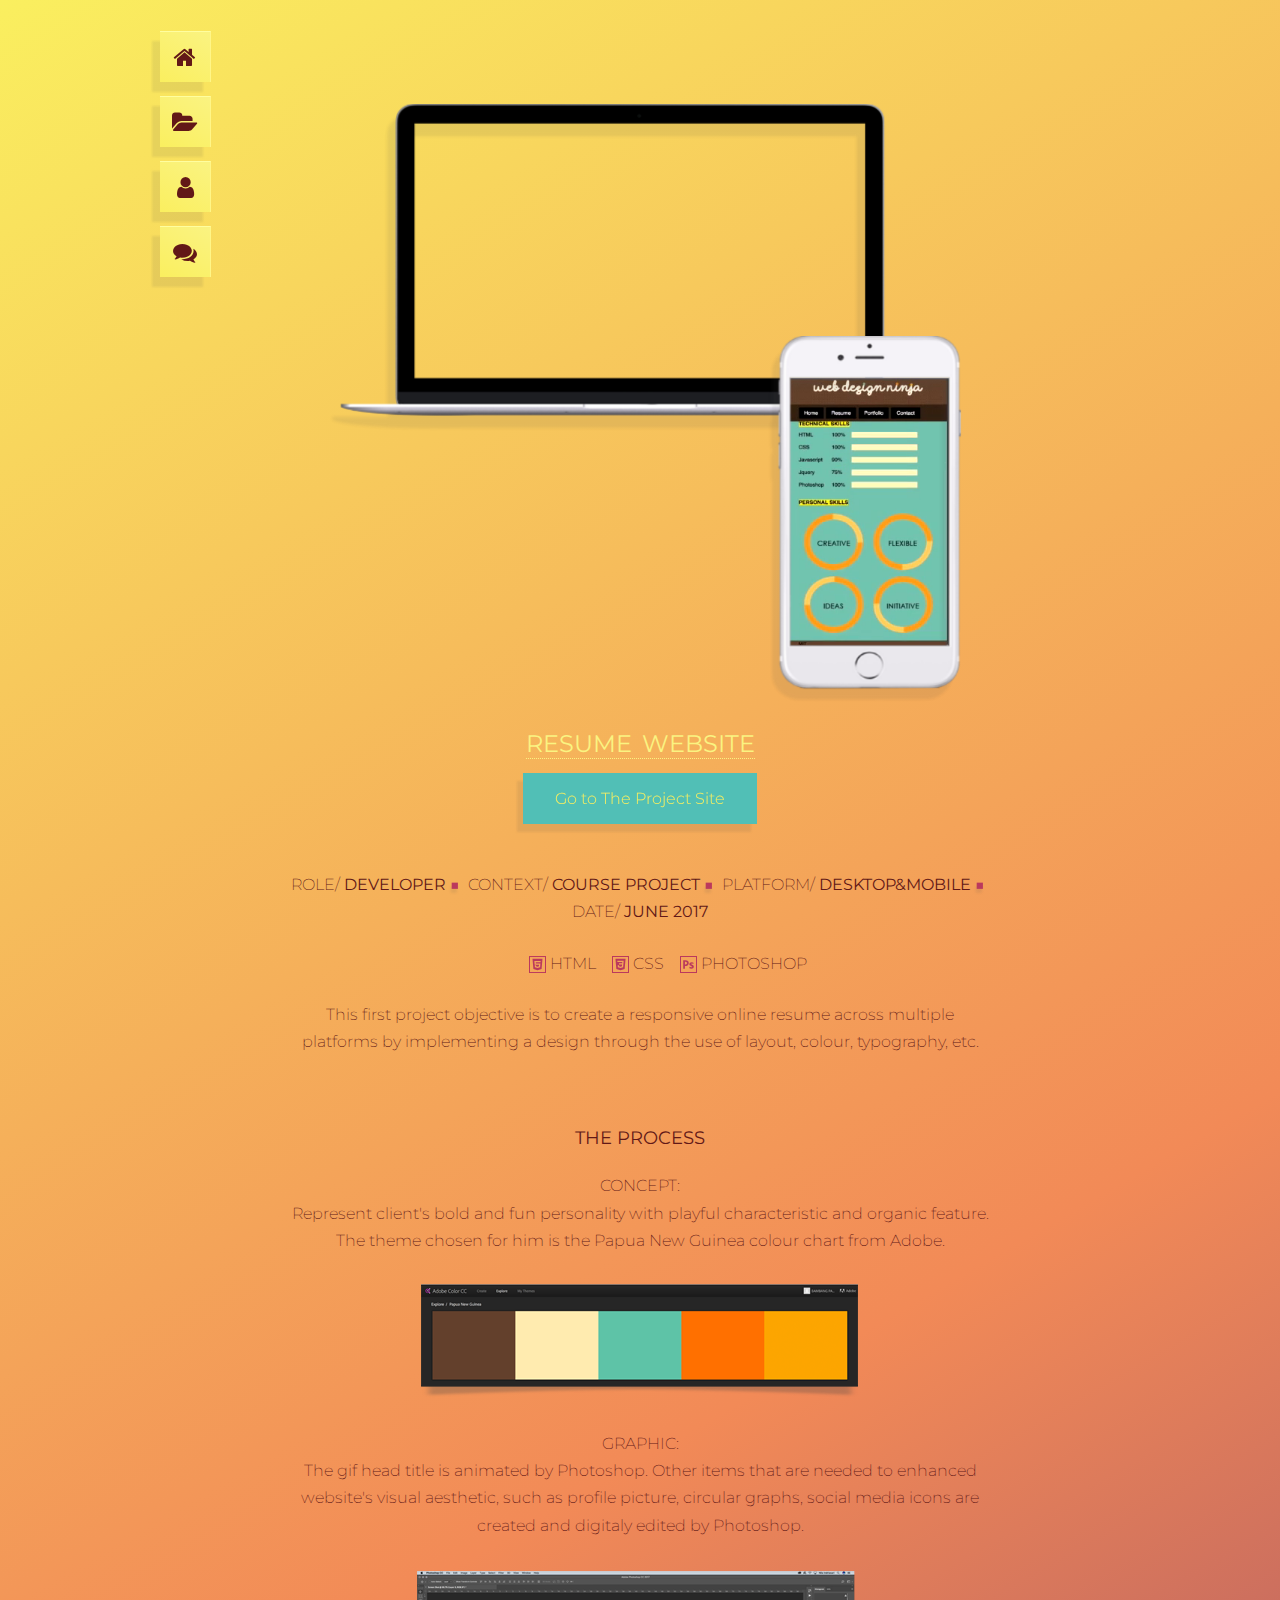
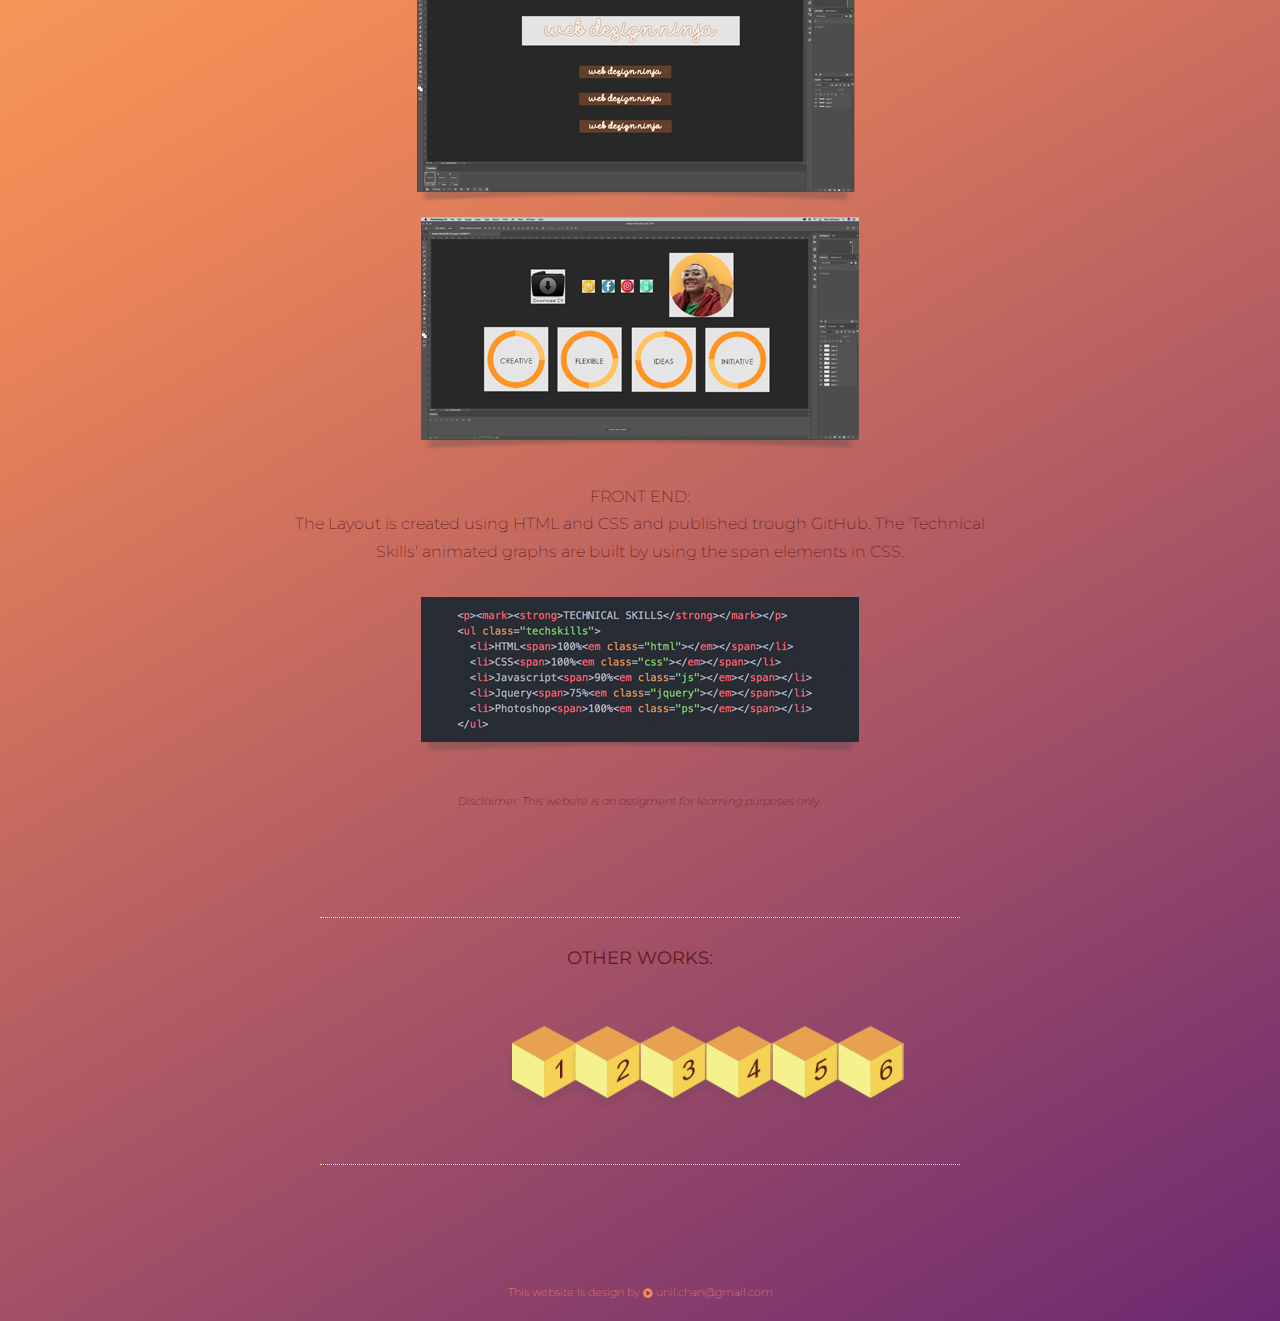
==== commit ac3a1999: "added new" ====
--- a/work.html
+++ b/work.html
@@ -56,6 +56,7 @@
 <!-- .gallery-container-->
 
       <h2><strong class="title">RESUME WEBSITE</strong></h2>
+      <div class="button"><h4><a href="https://nilaindriasari.github.io/resume/index.html" target="_blank">Go to The Project Site</a></h4></div> <!--.button-->
       <p>ROLE/&nbsp;<strong>DEVELOPER</strong>&nbsp;<span class="block-info">&#9632;</span>&nbsp; CONTEXT/&nbsp;<strong>COURSE PROJECT</strong>&nbsp;<span class="block-info">&#9632;</span>&nbsp; PLATFORM/&nbsp;<strong>DESKTOP&MOBILE</strong>&nbsp;<span class="block-info">&#9632;</span>&nbsp; DATE/&nbsp;<strong>JUNE 2017</strong>
       <br><ul class="software"><li><svg class="icons"><g>
 		<rect x="0.5" y="0.544" style="fill:none;stroke:#bb395d;stroke-miterlimit:10;" width="16" height="16"/>
@@ -96,7 +97,7 @@
       <p><em><small>Disclaimer: This website is an assigment for learning purposes only.</small></em></p>
     </div> <!-- .body-text-->
       </section>
-      <div class="button"><h4><a href="https://nilaindriasari.github.io/resume/index.html" target="_blank">Go to The Project Site</a></h4></div>
+
     </div>
     <!-- .container-->
 
--- a/styles.css
+++ b/styles.css
@@ -5,18 +5,19 @@
   font-weight: 200;
   text-align: center;
   margin: 0;
-  color: #551f1f;
+  color: #621817;
   padding-top: 5em;
   line-height: 1.7;
 }
-@media screen and (min-width: 48em){
-  body{
+
+@media screen and (min-width: 48em) {
+  body {
     font-size: 16px;
   }
 }
 
 a {
-  color: #551f1f;
+  color: #621817;
   text-decoration: none;
 }
 
@@ -24,108 +25,123 @@
   color: #6b2971;
 }
 
-footer a{
+footer a {
   color: #f28a57;
 }
-footer a:hover{
+
+footer a:hover {
   color: #faef5f;
 }
 
 p {
-    margin: 1.5em 0;
+  margin: 1.5em 0;
 }
 
 h1 {
-    font-size: 1.4em;
-    font-weight: 100;
-    line-height: 1.4;
-    margin: 1em 0;
-}
-@media screen and (min-width: 48em){
+  font-size: 1.8em;
+  font-weight: 100;
+  line-height: 1.4;
+  margin: 1em 0;
+}
+
+@media screen and (min-width: 48em) {
   h1 {
     font-size: 2.5em;
   }
 }
 
 h2 {
-    font-size: 1.2em;
-    font-weight: 200;
-    line-height: 1.2;
-    margin: 1.0909em 0;
-    word-spacing: 4px;
-}
-@media screen and (min-width: 48em){
+  font-size: 1.2em;
+  font-weight: 200;
+  line-height: 1.2;
+  margin: 1.0909em 0;
+  word-spacing: 4px;
+}
+
+@media screen and (min-width: 48em) {
   h2 {
     font-size: 1.5em;
   }
 }
 
 h3 {
-    font-size: 1.1em;
-    font-weight: 200;
-    line-height: 1.2;
-    margin: 1.2em 0;
+  font-size: 1.1em;
+  font-weight: 200;
+  line-height: 1.2;
+  margin: 1.2em 0;
 }
 
 h4 {
-    font-size: .7em;
-    font-weight: 300;
-    line-height: 1;
-    margin: 1.2em 0;
-}
-@media screen and (min-width: 48em){
+  font-size: .7em;
+  font-weight: 300;
+  line-height: 1;
+  margin: 1.2em 0;
+}
+
+@media screen and (min-width: 48em) {
   h4 {
-      font-size: 1em;
-    }
+    font-size: 1em;
+  }
 }
 
 small {
-    font-size: .7em;
-    line-height: 1.7143;
-    margin: 1.7143em 0;
-}
-strong{
+  font-size: .7em;
+  line-height: 1.7143;
+  margin: 1.7143em 0;
+}
+
+strong {
   font-weight: 400;
 }
-.name{
+
+.name {
   font-weight: 600;
 }
+
 .fa {
-    vertical-align: middle;
-  }
-
-  img {
-    max-width: 100%;
-    height: auto;
-  }
-
-.title{
+  vertical-align: middle;
+}
+
+img {
+  max-width: 100%;
+  height: auto;
+}
+
+.title {
   border-bottom: .5px dotted #faf381;
   color: #faf381;
 }
 
-
-/* Layout
-------------------------------------------*/
+.body-text {
+  text-align: justify;
+}
+
+@media screen and (min-width: 48em) {
+  .body-text {
+    text-align: center;
+  }
+}
+
+/* Main layout for header, footer, wrapper and container
+----------------------------------------------------------------------------------*/
 
 header,
 .container1,
 .container2,
 .container3,
-.container-work
-footer {
+.container-work footer {
   margin: 0 auto;
   width: 55%;
   max-width: 1080px;
 }
-footer{
+
+footer {
   color: #f28a57;
   margin-bottom: 1em;
 }
 
 .wrapper {
   padding: 7em 0;
-  /*background: #ffffff;*/
 }
 
 .container1,
@@ -135,12 +151,12 @@
   padding-bottom: 7em;
 }
 
-.container2{
+.container2 {
   padding-top: 0em;
   padding-bottom: 7em;
 }
 
-.container-work{
+.container-work {
   border-top: .3px dotted #faef5f;
 }
 
@@ -149,135 +165,164 @@
   border-bottom: .3px dotted #faef5f;
 }
 
-/* Head styling
-------------------------------------------*/
-
-.pic{
-  display: block;
+
+/* Head Picture & Rolling Text styling
+----------------------------------------------------------------------------------*/
+
+/* main Header layout */
+.header-image{
+  display: flex;
+  flex-direction: column;
   align-items: center;
-  vertical-align: middle;
-}
-
-.pic img{
-  margin: 0 auto;
-  /*filter: drop-shadow(-8px 10px 1px rgba(70, 70, 70, 0.1));*/
-  transform: translatey(0px);
-	animation: float 6s ease-in-out infinite;
-  margin-left: 3em;
-  margin-right: 2em;
-}
-
-.top-text{
-  margin-left: -8em;
-  transform: scale(.9);
-}
-
-@media screen and (min-width: 48em){
-  .pic{
+}
+
+@media screen and (min-width:48em){
+  .header-image{
     display: flex;
     flex-direction: row;
     align-items: center;
-    vertical-align: middle;
-  }
-  .top-text{
-    margin-left: 1em;
-    transform: scale(1);
-  }
-}
+  }
+  .rolling-text{
+    float: left;
+    margin-left: 3.5em;
+  }
+}
+
+/* the profile picture layout */
+.pic img {
+  margin: 0 auto;
+  transform: translatey(0px);
+  animation: float 6s ease-in-out infinite;
+  margin-left: 3em;
+  margin-right: 2em;
+}
+
 @keyframes float {
-	0% {
-		transform: translatey(0px);
-	}
-	50% {
-		transform: translatey(-10px);
-	}
-	100% {
-		transform: translatey(0px);
-	}
-}
-
-.pic h1{
-  margin-right: 0em;
-  margin-left: 2em;
-}
-@media screen and (min-width: 48em) {
-  .pic h1{
-    margin-right: 5em;
-    margin-left: 0em;
-  }
-}
-
-.rw-sentence{
+  0% {
+    transform: translatey(0px);
+  }
+  50% {
+    transform: translatey(-10px);
+  }
+  100% {
+    transform: translatey(0px);
+  }
+}
+
+/* the rolling text */
+.rw-sentence {
   margin: 0;
-  text-align: left;
-	text-shadow: 1px 1px 1px rgba(70, 70, 70, 0.1));
+  text-align: center;
+  text-shadow: 1px 1px 1px rgba(70, 70, 70, 0.1));
   filter: drop-shadow(-2px 3px .5px rgba(70, 70, 70, 0.1));
 }
-@media screen and (min-width: 48em){
-  .rw-sentence{
+
+@media screen and (min-width: 48em) {
+  .rw-sentence {
     margin: 0;
     text-align: left;
-  	text-shadow: 1px 1px 1px rgba(70, 70, 70, 0.1));
+    text-shadow: 1px 1px 1px rgba(70, 70, 70, 0.1));
     filter: drop-shadow(-2px 3px .5px rgba(70, 70, 70, 0.1));
   }
 }
 
-.rw-sentence span{
-	white-space: nowrap;
-}
-
-.rw-words{
-  color: #51bfb6;
-	display: inline;
-	text-indent: 10px;
-}
-.rw-words span{
+.rw-sentence span {
+  white-space: nowrap;
+}
+
+.rw-words {
+  color: #ba385e;
+  text-align: left;
+}
+
+.rw-words span {
   padding-bottom: .1em;
-  padding-left: .2em;
-	position: absolute;
-	opacity: 0;
-	overflow: hidden;
-	width: 100%;
-  animation: rotateWordsSecond 12s linear infinite 0s;
+  position: absolute;
+  opacity: 0;
+  overflow: hidden;
+  width: 100%;
+  animation: rotateWordsSecond 21s linear infinite 0s;
+}
+
+.rw-words span:first-child{
+  margin-left: -.5em;
 }
 
 .rw-words span:nth-child(2) {
-	animation-delay: 4s;
+  animation-delay: 7s;
+  margin-left: -1.8em;
 }
 
 .rw-words span:nth-child(3) {
-	animation-delay: 8s;
+  animation-delay: 14s;
+  margin-left: 1em;
+}
+@media screen and (min-width: 48em){
+  .rw-words span:first-child{
+    margin-left: 0em;
+  }
+  .rw-words span:nth-child(2) {
+    margin-left: 0em;
+  }
+  .rw-words span:nth-child(3) {
+    margin-left: 0em;
+  }
 }
 
 @keyframes rotateWordsSecond {
-    0% { opacity: 1; animation-timing-function: ease-in; width: 0px; }
-    10% { opacity: 0.3; width: 0px; }
-	  20% { opacity: 1; width: 100%; }
-    27% { opacity: 0; width: 100%; }
-    100% { opacity: 0; }
-}
-
-.border{
+  0% {
+    opacity: 1;
+    animation-timing-function: ease-in;
+    width: 0px;
+  }
+  10% {
+    opacity: 0.3;
+    width: 0px;
+  }
+  20% {
+    opacity: 1;
+    width: 100%;
+  }
+  45% {
+    opacity: 0;
+    width: 100%;
+  }
+  100% {
+    opacity: 0;
+  }
+}
+
+/* the line border under rolling text */
+.border {
   display: flex;
   position: absolute;
-  margin-top: -2.3em;
-  margin-left: 3.3em;
+  margin-top: -1.2em;
+  margin-left: -1.8em;
   padding: 0em;
-  color: #faef5f;
-}
-
-/* Nav
-------------------------------------------*/
+  color: #FFF9AF;
+}
+
+@media screen and (min-width: 48em){
+  .border {
+    margin-top: -2.8em;
+    margin-left: 3.4em;
+    color: #faef5f;
+  }
+}
+
+
+/* Sticky Navigation
+----------------------------------------------------------------------------------*/
+
 .sticky-nav ul {
   list-style: none;
   display: block;
-  /*margin: 60px auto;*/
-  /*width: 100px;*/
   padding: 0em;
   filter: drop-shadow(-8px 10px 1px rgba(70, 70, 70, 0.1));
 }
-@media screen and (min-width:48em){
-  .sticky-nav ul{
+
+@media screen and (min-width:48em) {
+  .sticky-nav ul {
     width: 400px;
   }
 }
@@ -297,45 +342,43 @@
 }
 
 .sticky-nav li span {
-	position: relative;
+  position: relative;
   display: block;
-	width: 50px;
+  width: 50px;
   background: linear-gradient(30deg, #faef5f, #faf381);
-	transition: transform 0.3s;
-	transform-origin: 50% 0;
-	transform-style: preserve-3d;
+  transition: transform 0.3s;
+  transform-origin: 50% 0;
+  transform-style: preserve-3d;
   border-top: .05px solid #FFFE9F;
   border-right: .05px solid #FFF687;
 }
 
 .sticky-nav li span::before {
-	position: absolute;
-	top: 100%;
-	left: 0;
-	width: 100%;
-	height: 100%;
-	background: #dfae45;
-	content: attr(data-hover);
-	transition: background 0.5s;
-	transform: rotateX(-90deg);
-	transform-origin: 50% 0;
+  position: absolute;
+  top: 100%;
+  left: 0;
+  width: 100%;
+  height: 100%;
+  background: #dfae45;
+  content: attr(data-hover);
+  transition: background 0.5s;
+  transform: rotateX(-90deg);
+  transform-origin: 50% 0;
   align-content: center;
 }
 
-.sticky-nav li:hover span,
-.sticky-nav li:focus span {
-	transform: rotateX(90deg) translateY(-22px);
-}
-
-.sticky-nav li:hover span::before,
-.sticky-nav li:focus span::before {
-	background: linear-gradient(30deg, #bb395d, #f28a57);
+.sticky-nav li:hover span, .sticky-nav li:focus span {
+  transform: rotateX(90deg) translateY(-22px);
+}
+
+.sticky-nav li:hover span::before, .sticky-nav li:focus span::before {
+  background: linear-gradient(30deg, #bb395d, #f28a57);
   border-top: .05px solid #FFD39F;
   border-right: .05px solid #FFD39F;
   color: #FFF7E3;
 }
 
-.sticky-nav nav a{
+.sticky-nav nav a {
   transition: all 7s ease-in-out;
 }
 
@@ -345,216 +388,92 @@
   top: 0em;
   z-index: 99;
 }
-@media screen and (min-width: 48em){
+
+@media screen and (min-width: 48em) {
   .sticky-nav {
     left: 10em;
   }
 }
 
-/* About Page
-------------------------------------------*/
-.edu-text{
-    display: block;
-}
-
-.education{
-  text-align: center;
-  width: 100%;
-}
-
-.yoobee{
-  margin: 0 auto;
-  margin-top: 2em;
-}
-
-.yoobee img{
+
+/* the Work Section styling
+----------------------------------------------------------------------------------*/
+
+.block2,
+.block-info {
+  color: #bb395d;
   filter: drop-shadow(-1px 4px 1px rgba(70, 70, 70, 0.1));
 }
 
-.skill{
-  filter: drop-shadow(-1px 4px 1px rgba(70, 70, 70, 0.1));
-}
-
-@media screen and (min-width: 48em){
-  .edu-text{
-      display: flex;
-  }
-  .education{
-    text-align: right;
-    width: 65%;
-  }
-}
-
-/* Work Page
-------------------------------------------*/
-
-.block1{
-  color: #faf381;
-  filter: drop-shadow(-1px 4px 1px rgba(70, 70, 70, 0.1));
-}
-
-.block2,
-.block-info{
-    color: #bb395d;
-    filter: drop-shadow(-1px 4px 1px rgba(70, 70, 70, 0.1));
-  }
-
-
-.block3{
-  color: #f28a57;
-  filter: drop-shadow(-1px 4px 1px rgba(70, 70, 70, 0.1));
-}
-
-.block-info{
+.block-info,
+.block-info2 {
   display: none;
 }
-@media screen and (min-width: 48em){
-  .block-info{
+
+@media screen and (min-width: 48em) {
+  .block-info,
+  .block-info2 {
     display: inline;
   }
 }
 
-#portfolio img.thumb:hover,
-#portfolio img.thumb:active{
+#portfolio img.thumb:hover, #portfolio img.thumb:active {
   cursor: pointer;
   animation: float .5s ease-in-out;
 }
 
-img.thumb{
+#portfolio img.thumb {
   margin-top: 1em;
   margin-right: 1em;
   margin-left: 1em;
 }
 
-ul.software {
-list-style: none;
-display: block;
-margin: 0 auto;
-}
-.software li{
-  padding-top: .7em;
-  line-height: 0em;
-  font-size: 14px;
-  /*width: 100%;*/
-  height: auto;
-  text-align: left;
-  margin-left: 1em;
-}
-@media screen and (min-width: 48em){
-ul.software {
-display: inline-block;
-margin: 0 auto;
-}
-.software li{
-  padding-top: 0em;
-  line-height: 0em;
-  font-size: 16px;
-  /*width: 100%;*/
-  height: auto;
-  text-align: center;
-  margin-left: 1em;
-  display: inline-block;
-}
-}
-
-.body-text{
-  text-align: justify;
-}
-@media screen and (min-width: 48em){
-  .body-text{
-    text-align: center;
-  }
-}
-
-/* LAptop & HP gallery for Work Page
-------------------------------------------*/
-
-#container-work{
+/* the Single Portfolio Work Page styling
+----------------------------------------------------------------------------------*/
+
+#container-work {
   margin: 0 auto;
   width: 55%;
   max-width: 1080px;
   margin-top: -10em;
   padding-bottom: 3em;
-  /*border-bottom: .3px dotted #faef5f;*/
-}
-@media screen and (min-width: 48em){
-  #container-work{
+}
+
+@media screen and (min-width: 48em) {
+  #container-work {
     padding-bottom: 5em;
   }
 }
 
-.gallery-container{
+.gallery-container {
   width: 100%;
   align-items: center;
-  min-height:45em;
-  /*min-height: 30em;*/
-  position:relative;
-}
-
-.device {
-  position: absolute;
-  /* left: 65em; */
-  right: 0em;
-  min-width: 245px;
-  top: 33em;
-  /*top: 15em; /*new*/*/
-}
-@media screen and (min-width: 48em){
-  .gallery-container{
-    min-height: 0em;
-  }
-  /*.device {
-    top: 33em;
-  }*/
-}
-
-.work-gallery1{
+  min-height: 45em;
+  position: relative;
+}
+@media screen and (min-width: 48em) {
+  .gallery-container {
+    min-height: 42em;
+  }
+}
+
+/*the laptop video part*/
+.work-gallery1 {
   position: relative;
   display: block;
   align-items: center;
   margin: 0em auto;
-  /*margin-top: 10em;*/
   margin-bottom: 2em;
   transform: scale(1.7);
 }
 
-.work-gallery1 img{
-  /*animation: float 6s ease-in-out infinite;*/
-  filter: drop-shadow(-10px 15px 2px rgba(70, 70, 70, 0.1));
-}
-
-.laptop{
-  position: absolute;
-  top: 3em;
-  left: 0;
-  width:100%;
-}
-
 .video {
-  /*max-width:560px;*/
   max-width: 100%;
   position: relative;
   padding-bottom: 56.25%;
-  /*padding-top: 30px;*/
   padding-top: .95em;
   height: 0;
-  transform: scale(.76) translateY(28px); /*new*/
-}
-@media screen and (min-width: 48em){
-  .work-gallery1{
-    margin-top: 0em;
-    transform: scale(.85);
-  }
-  .video {
-    overflow: hidden;
-    transform: scale(.76) translateY(0px); /*new*/
-  }
-}
-
-.video img,
-.video2 img {
-  display: block;
-  margin: 0 auto;
+  transform: scale(.76) translateY(28px);
 }
 
 .video iframe,
@@ -568,44 +487,42 @@
   height: 100%;
 }
 
-.work-gallery2{
+.laptop {
+  position: absolute;
+  top: 3em;
+  left: 0;
+  width: 100%;
+  filter: drop-shadow(-10px 15px 2px rgba(70, 70, 70, 0.1));
+}
+
+@media screen and (min-width: 48em) {
+  .work-gallery1 {
+    margin-top: 0em;
+    transform: scale(.85);
+  }
+  .video {
+    overflow: hidden;
+    transform: scale(.76) translateY(0px);
+  }
+}
+
+/*the hp mobile part*/
+.device {
+  position: absolute;
+  right: 0em;
+  min-width: 245px;
+  top: 33em;
+}
+
+.work-gallery2 {
   position: relative;
   margin-top: -14em;
   margin-bottom: 2em;
   transform: scale(.75);
 }
-.work-gallery2 img{
-  filter: drop-shadow(-10px 15px 2px rgba(70, 70, 70, 0.1));
-}
-
-@media screen and(min-width: 48em){
-  .work-gallery2{
-    margin-top: -25em;
-  }
-}
-
-.hp{
-  position: absolute;
-  top: 0em;
-  left: 0em;
-  /*width:100%;*/
-}
-
-.video2 {
-  /*max-width:560px;*/
-  max-width: 100%;
-  position: absolute;
-  top: 56px;
-  left: 13px;
-  /*padding-bottom: 56.25%;
-  padding-top: 30px;*/
-  /*height: 0;*/
-  overflow: hidden;
-  transform: scale(1);
-}
-
-@media screen and (min-width: 48em){
-  .work-gallery2{
+
+@media screen and(min-width: 48em) {
+  .work-gallery2 {
     position: relative;
     margin-top: -19em;
     margin-bottom: 0em;
@@ -614,65 +531,122 @@
   }
 }
 
-/*navigation button in Work Page
-------------*/
-
-.button{
+.video2 {
+  max-width: 100%;
+  position: absolute;
+  top: 56px;
+  left: 13px;
+  overflow: hidden;
+  transform: scale(1);
+}
+
+.hp {
+  position: absolute;
+  top: 0em;
+  left: 0em;
+  filter: drop-shadow(-10px 15px 2px rgba(70, 70, 70, 0.1));
+}
+
+
+/*the body text part*/
+/* the software tools lineup in Single Portfolio Work Page */
+ul.software {
+  list-style: none;
+  display: block;
+  margin: 0 auto;
+}
+
+.software li {
+  list-style: none;
+  padding-top: .7em;
+  line-height: 0em;
+  font-size: 14px;
+  height: auto;
+  text-align: left;
+  margin-left: 1.5em;
+}
+
+.icons {
+  width: 17px;
+  height: 17px;
+  vertical-align: middle;
+}
+
+@media screen and (min-width: 48em) {
+ul.software {
+    display: inline-block;
+    margin: 0 auto;
+  }
+  .software li {
+    padding-top: 0em;
+    line-height: 0em;
+    font-size: 16px;
+    height: auto;
+    text-align: center;
+    margin-left: 1em;
+    display: inline-block;
+  }
+}
+
+/* the link button to each website inside Single Portfolio Work Page */
+.button {
   margin: 0 auto;
   width: 70%;
   margin-top: 4em;
 }
-@media screen and (min-width: 48em){
-  .button{
+
+@media screen and (min-width: 48em) {
+  .button {
     margin: 0 auto;
-    /*width: 20%;*/
-    margin-top: 5em;
-  }
-}
-
-.button h4 a{
-  padding: 1em;
+    margin-top: 2em;
+    margin-bottom: 4em;
+  }
+}
+
+.button h4 a {
+  padding: 1em 2em;
   background-color: #51bfb6;
   color: #faef5f;
   filter: drop-shadow(-6px 8px 1px rgba(70, 70, 70, 0.1));
 }
 
-.button h4 a:hover{
+.button h4 a:hover {
   background-color: #faef5f;
   color: #51bfb6;
   filter: drop-shadow(-6px 8px 1px rgba(70, 70, 70, 0.1));
 }
 
-.other-link{
+
+/* the other-link section styling inside Single Portfolio Work Page */
+.other-link {
   width: 70%;
   padding-top: .5em;
   margin: 0 auto;
-  max-width:100%;
-  overflow:hidden;
+  max-width: 100%;
+  overflow: hidden;
   border-top: .3px dotted #faef5f;
   border-bottom: .3px dotted #faef5f;
 }
-@media screen and (min-width: 48em) {
-  .other-link{
-    width:50%;
-  }
-}
-
-.other-link ul{
+
+@media screen and (min-width: 48em) {
+  .other-link {
+    width: 50%;
+  }
+}
+
+
+/* the accordion-link section in Single Portfolio Work Page */
+.other-link ul {
   padding-left: 0em;
-  padding-right: 1em;
-  max-width:100%;
+  padding-right: 0em;
+  max-width: 100%;
   list-style: none;
-  /*display: block;
-  justify-content: space-between;*/
   filter: none;
   margin-bottom: 3em;
-  /*margin-top: 2em;*/
-}
-
-/* New */
-
-.other-link a{
+  margin-left: -1.5em;
+}
+
+.other-link a {
   display: block;
   width: 100%;
   font-size: 14px;
@@ -680,23 +654,12 @@
   text-align: center;
   margin-bottom: -.5em;
   padding: 35px 25px;
-  transform: scale(.7);
-}
-
-@media screen and (min-width:48em){
-.other-link a{
-  flex: .5;
-  transition: flex 500ms ease-in-out;
-  padding: 20px;
-  transform: scale(.7);
-}
-
-.other-link a:hover {
-  flex: 2;
-}
-}
-@media screen and (min-width:48em){
-  .other-link ul{
+  transform: scale(.65);
+  color: rgba(255, 255, 255, 0);
+}
+
+@media screen and (min-width:48em) {
+  .other-link ul {
     width: 50%;
     display: flex;
     flex-direction: row;
@@ -709,23 +672,23 @@
     transition: flex 500ms ease-in-out;
     transform: scale(.8);
   }
-  .other-link ul:hover{
+  .other-link ul:hover {
     width: 78%;
   }
   .other-link a {
+    flex: .5;
+    transition: flex 500ms ease-in-out;
+    padding: 20px;
     transform: scale(1);
     padding: 35px 7.5px;
     transition: flex 500ms ease-in-out;
   }
-}
-
-.other-link a{
-  color: rgba(255, 255, 255, 0);
-}
-
-
-/* New */
-
+  .other-link a:hover {
+    flex: 2;
+  }
+}
+
+/* the accordion navigation styling in Single Portfolio Work Page */
 .accordion1 {
   background-position: left;
   background: url(images/button/try_button1.png) no-repeat;
@@ -763,70 +726,118 @@
 }
 
 
-/* icon
-----*/
-
-.icons{
-  width: 17px;
-  height: 17px;
-  vertical-align: middle;
-}
-
-
-/* contact page styling
---------*/
-.social-media ul{
+/* the About Section styling
+----------------------------------------------------------------------------------*/
+.block1 {
+  color: #faf381;
+  filter: drop-shadow(-1px 4px 1px rgba(70, 70, 70, 0.1));
+}
+
+.edu-text {
+  display: block;
+}
+
+.education {
+  text-align: center;
+  width: 100%;
+}
+
+.yoobee {
+  margin: 0 auto;
+  margin-top: 2em;
+}
+
+.yoobee img {
+  filter: drop-shadow(-1px 4px 1px rgba(70, 70, 70, 0.1));
+}
+
+.skill {
+  filter: drop-shadow(-1px 4px 1px rgba(70, 70, 70, 0.1));
+}
+
+@media screen and (min-width: 48em) {
+  .edu-text {
+    display: flex;
+  }
+  .education {
+    text-align: right;
+    width: 65%;
+  }
+}
+
+/* the Contact Section styling
+----------------------------------------------------------------------------------*/
+
+#contact h2,
+#contact p {
+  color: #af7a79;
+}
+
+@media screen and (min-width: 48em) {
+  #contact h2,
+  #contact p {
+    color: #621817;
+  }
+}
+
+.block3 {
+  color: #f28a57;
+  filter: drop-shadow(-1px 4px 1px rgba(70, 70, 70, 0.1));
+}
+
+.social-media ul {
   align-content: center;
   margin: 0 auto;
   vertical-align: middle;
 }
 
 .social-channels {
-    list-style: none;
-    padding: 0;
-    display: flex;
-    justify-content: center;
-    padding-top: 1em;
+  list-style: none;
+  padding: 0;
+  display: flex;
+  justify-content: center;
+  padding-top: 1em;
 }
 
 .social-channels li {
-    margin-right: 2em;
+  margin-right: 2em;
 }
 
 .social-channels li a {
-    width: 50px;
-    height: 50px;
-    display: block;
-    transition: .2s;
-    text-indent: 110%;
-    white-space: nowrap;
-    overflow: hidden;
-  }
+  width: 50px;
+  height: 50px;
+  display: block;
+  transition: .2s;
+  text-indent: 110%;
+  white-space: nowrap;
+  overflow: hidden;
+}
 
 .social-channels li a:hover {
   cursor: pointer;
   animation: float .5s ease-in-out;
 }
 
-
-  .email, .linkedin, .googleplus{
-  	background: url(images/icon/sprites.png) no-repeat;
-  }
-
-  .email{
-  	background-position: 0 0;
-  	width: 50px;
-  	height: 50px;
-  }
-
-  .linkedin{
-  	background-position: -50px 0;
-  	width: 50px;
-  	height: 50px;
-  }
-
-  .googleplus{
-  	background-position: -99px 0;
-  	width: 50px;
-  	height: 50px;
-  }
+.email,
+.linkedin,
+.googleplus {
+  background: url(images/icon/sprites.png) no-repeat;
+}
+
+.email {
+  background-position: 0 0;
+  width: 50px;
+  height: 50px;
+}
+
+.linkedin {
+  background-position: -50px 0;
+  width: 50px;
+  height: 50px;
+}
+
+.googleplus {
+  background-position: -99px 0;
+  width: 50px;
+  height: 50px;
+}
